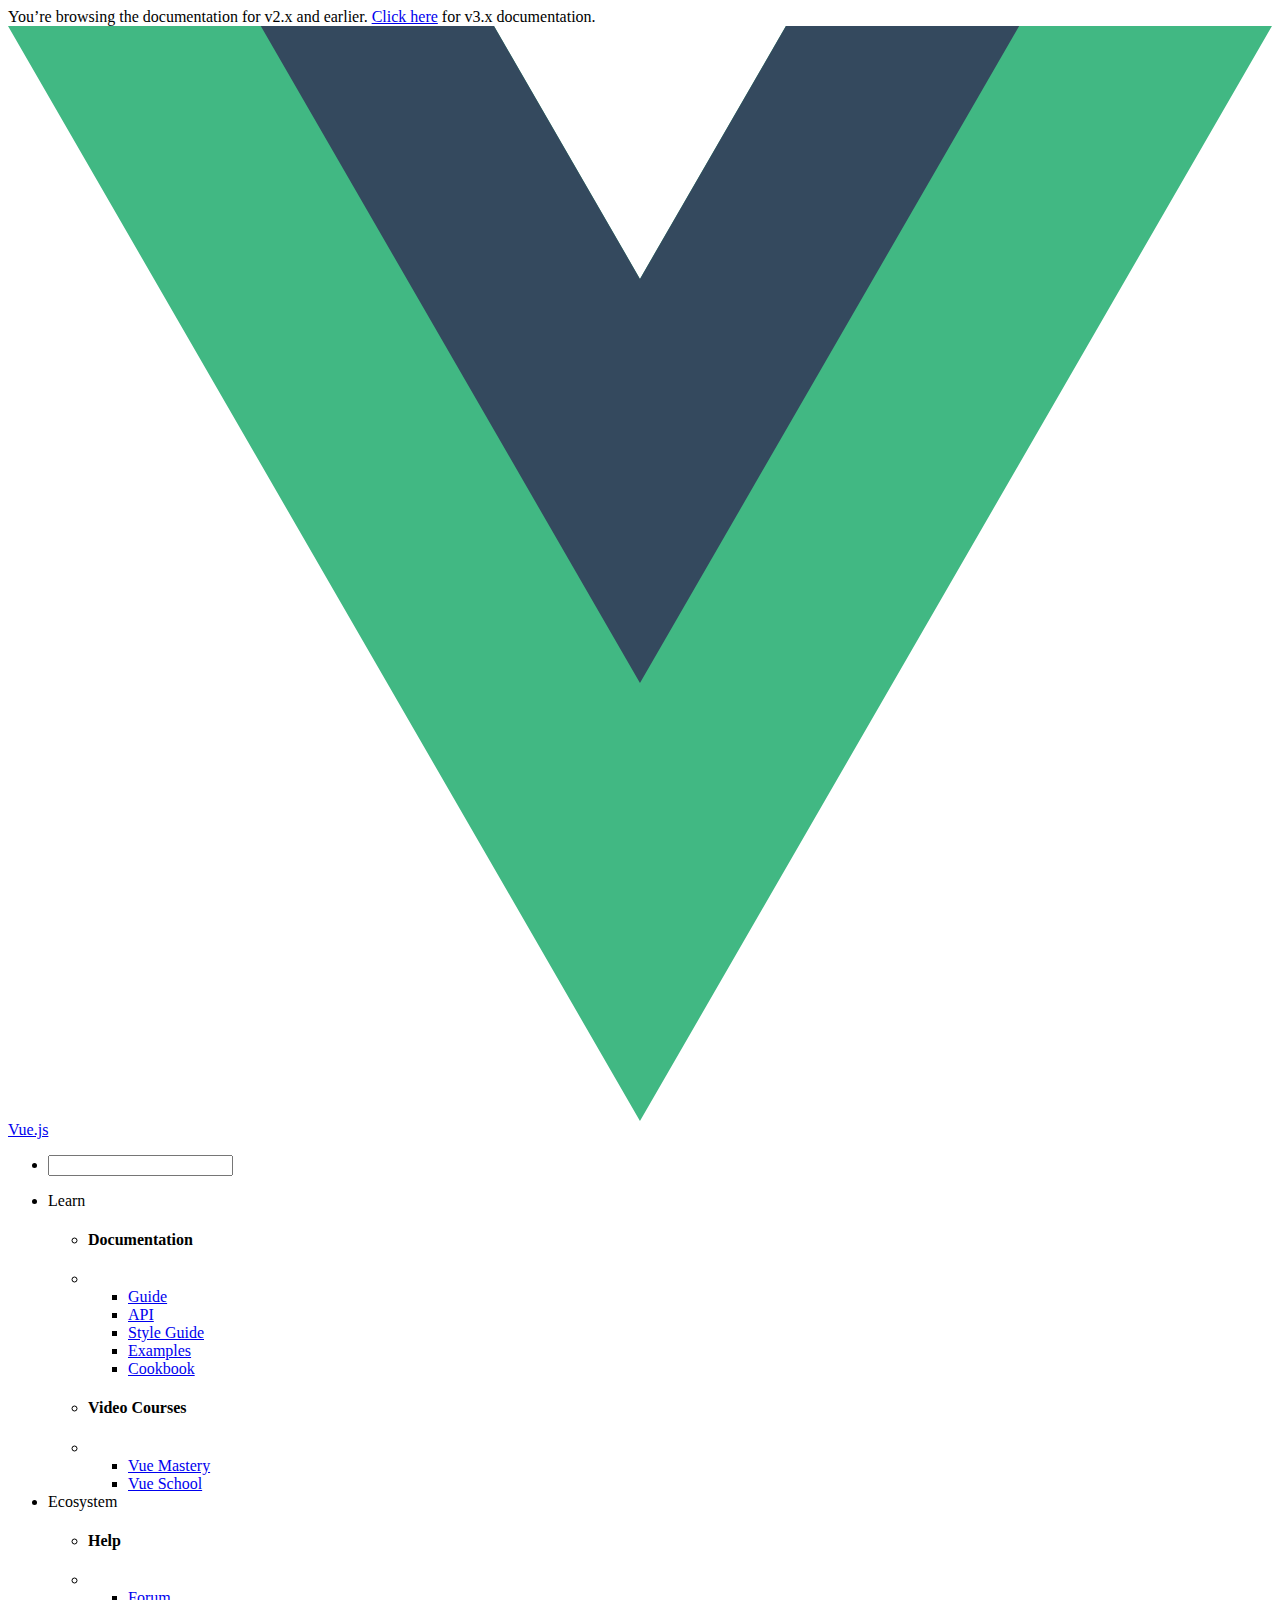
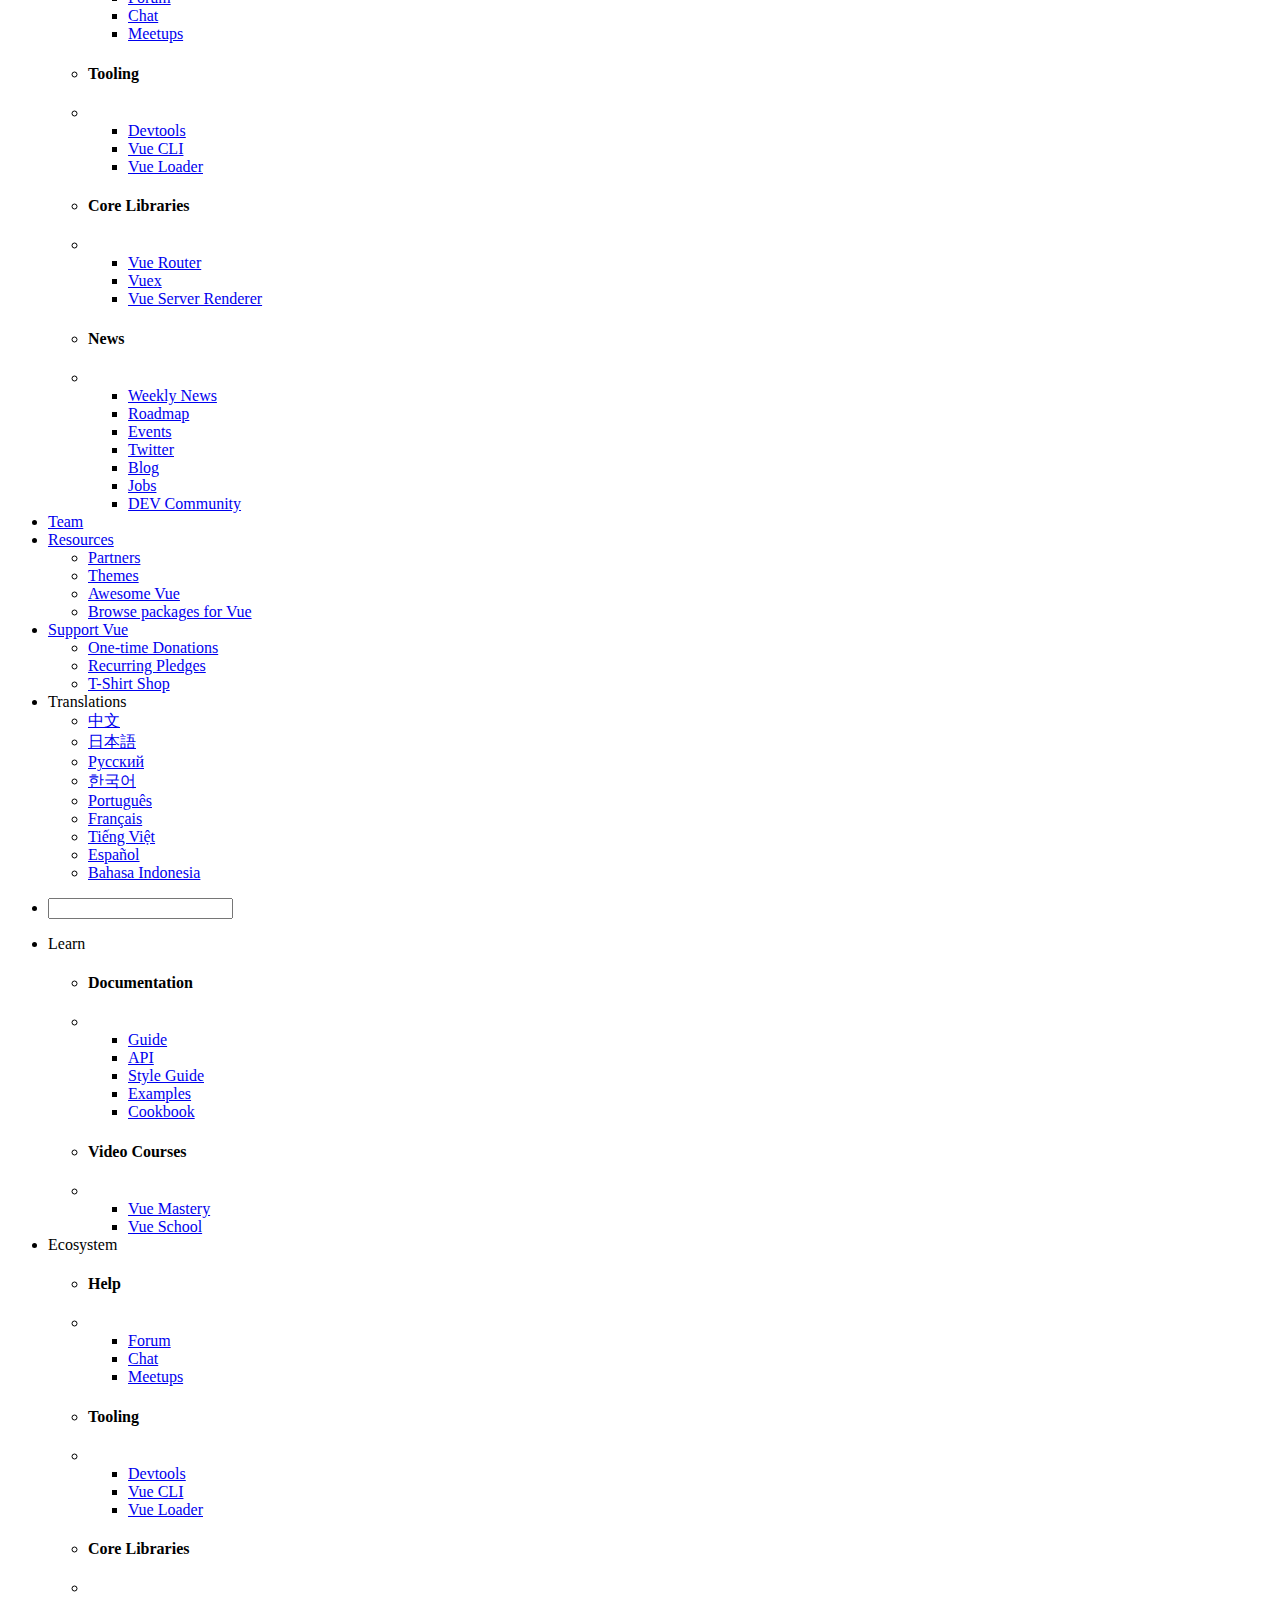
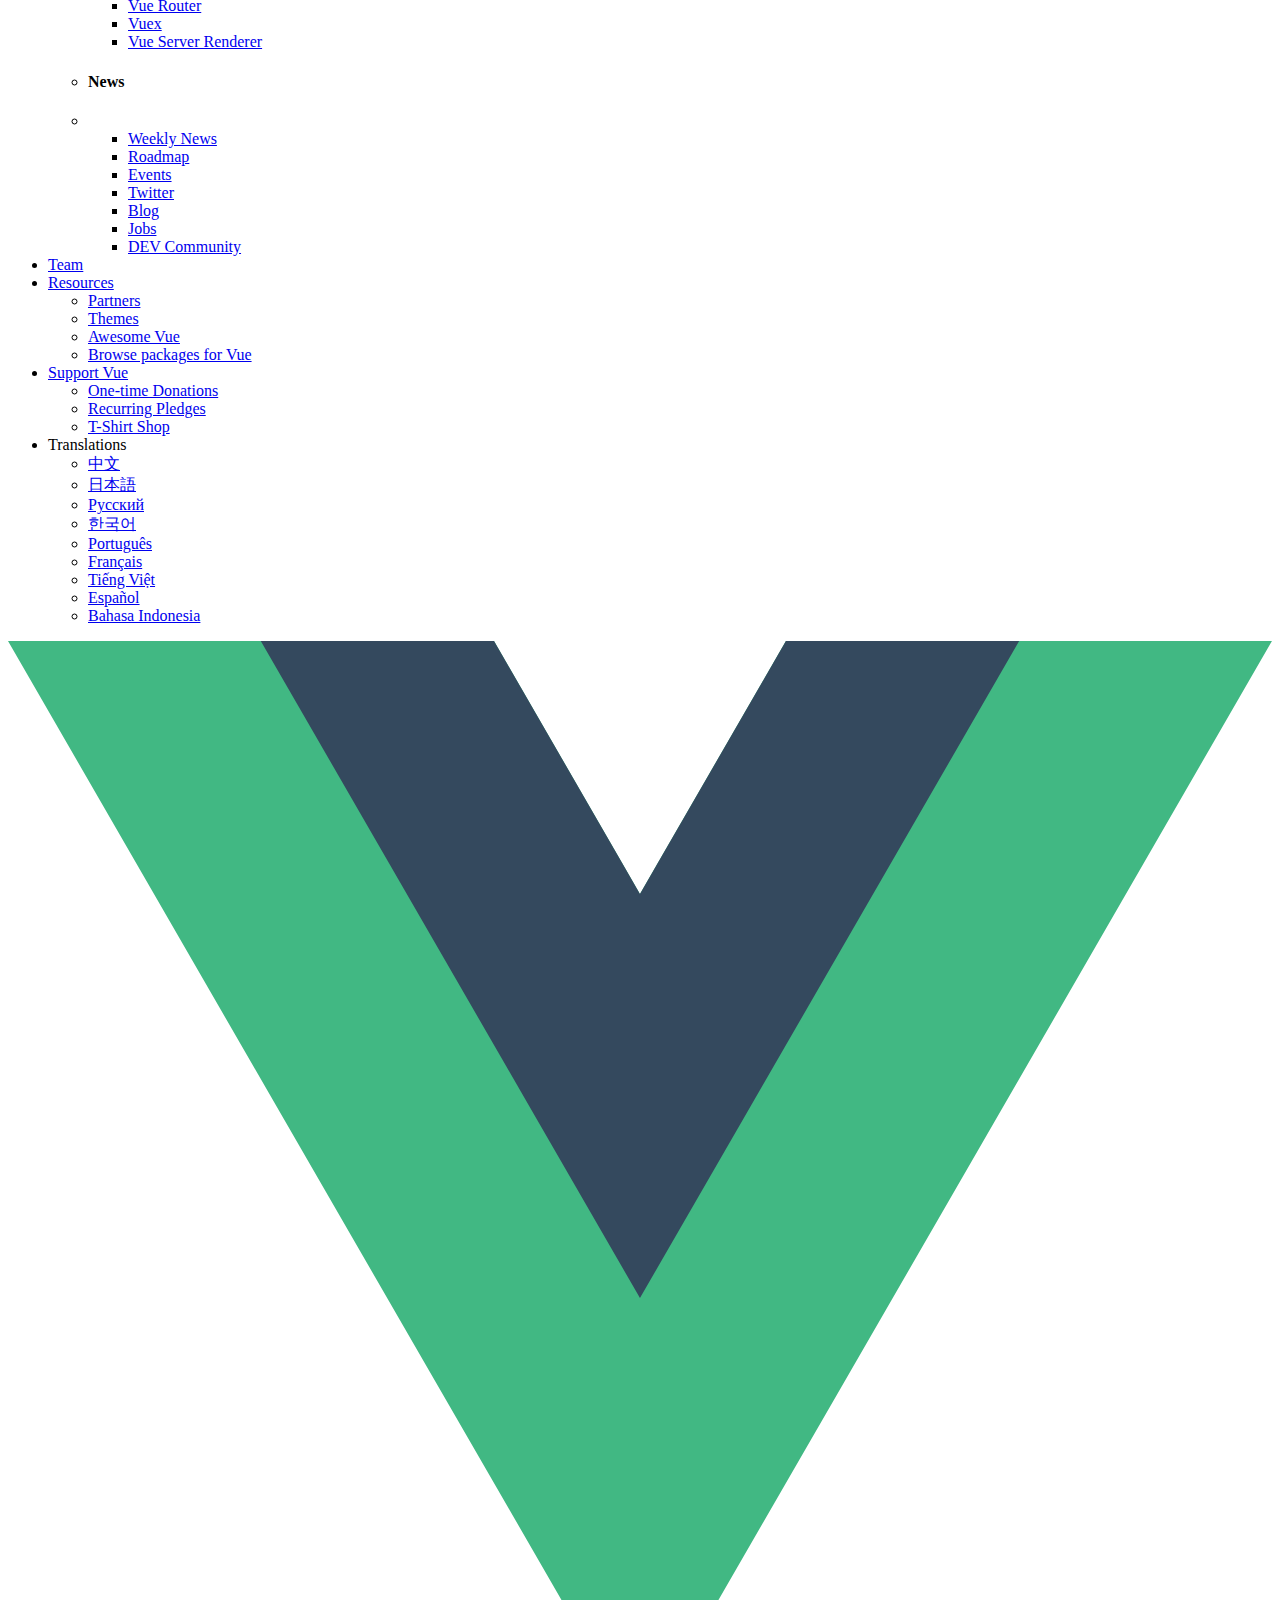
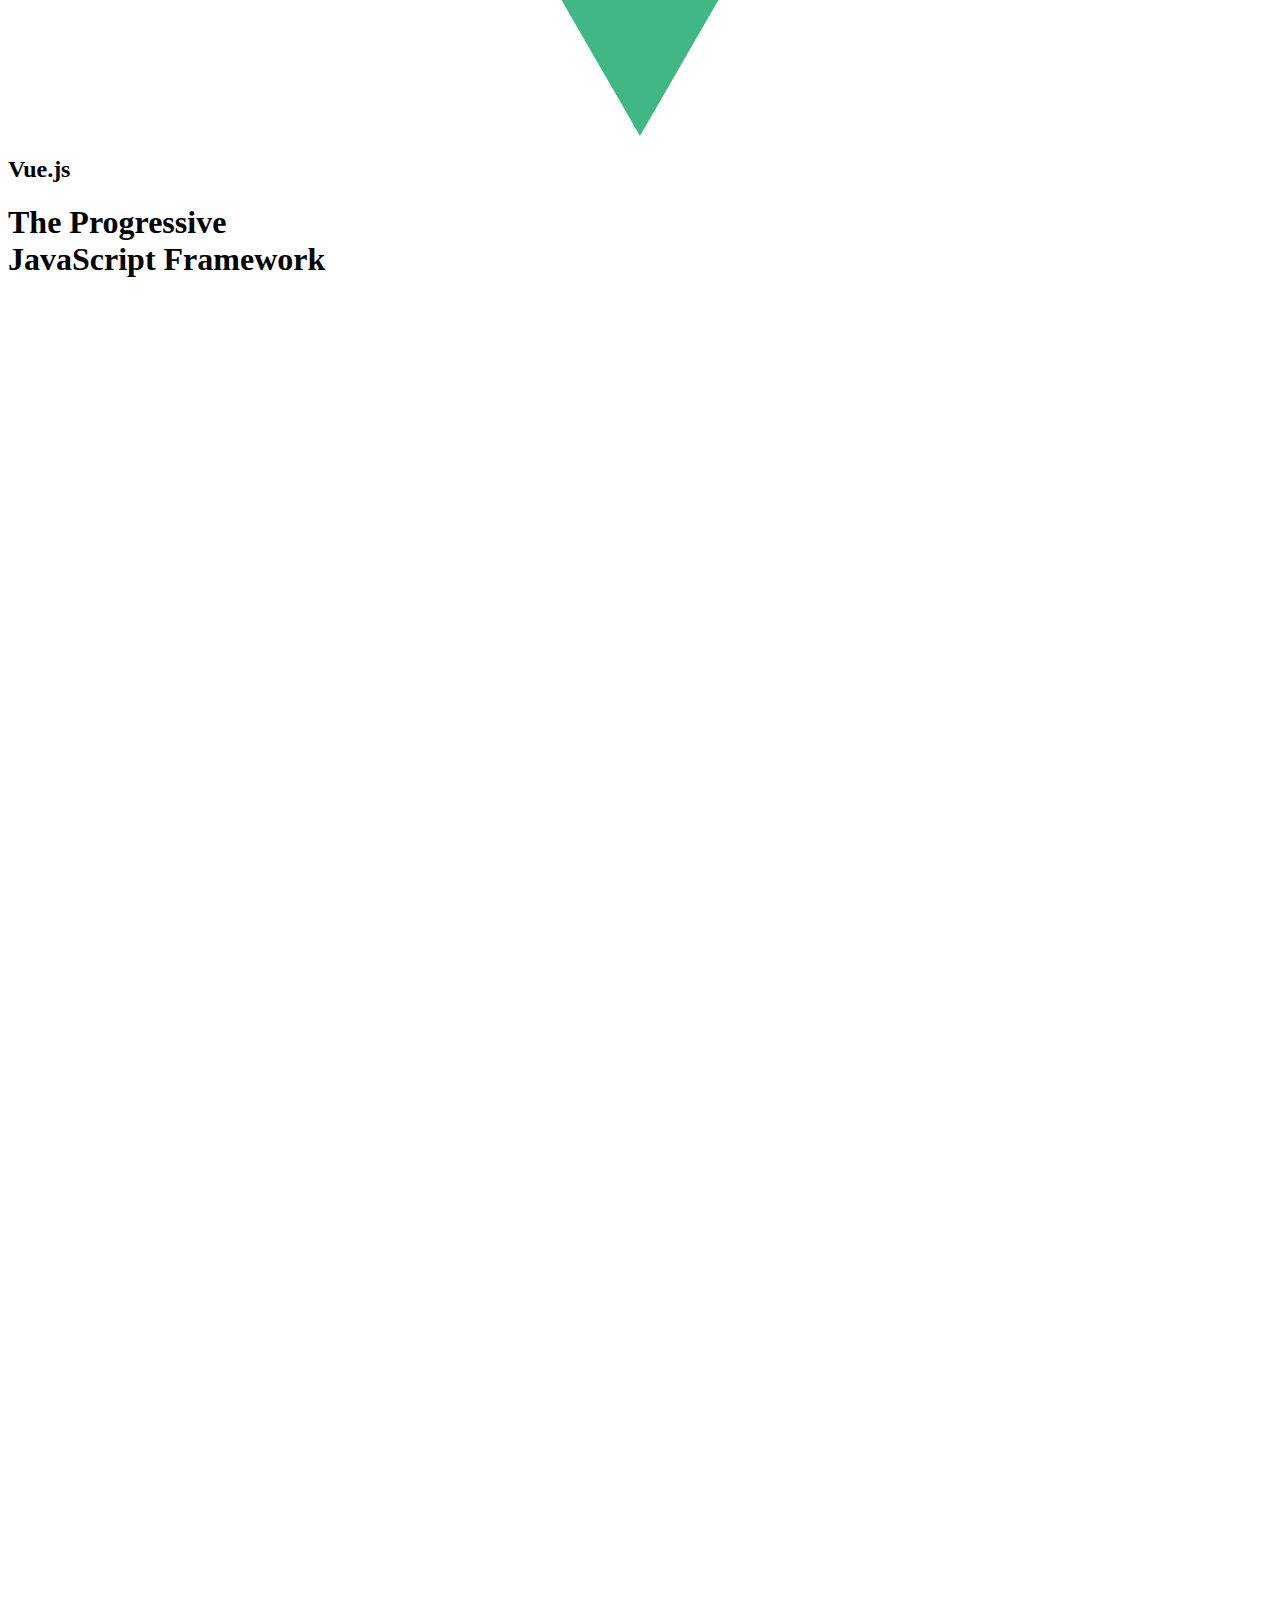
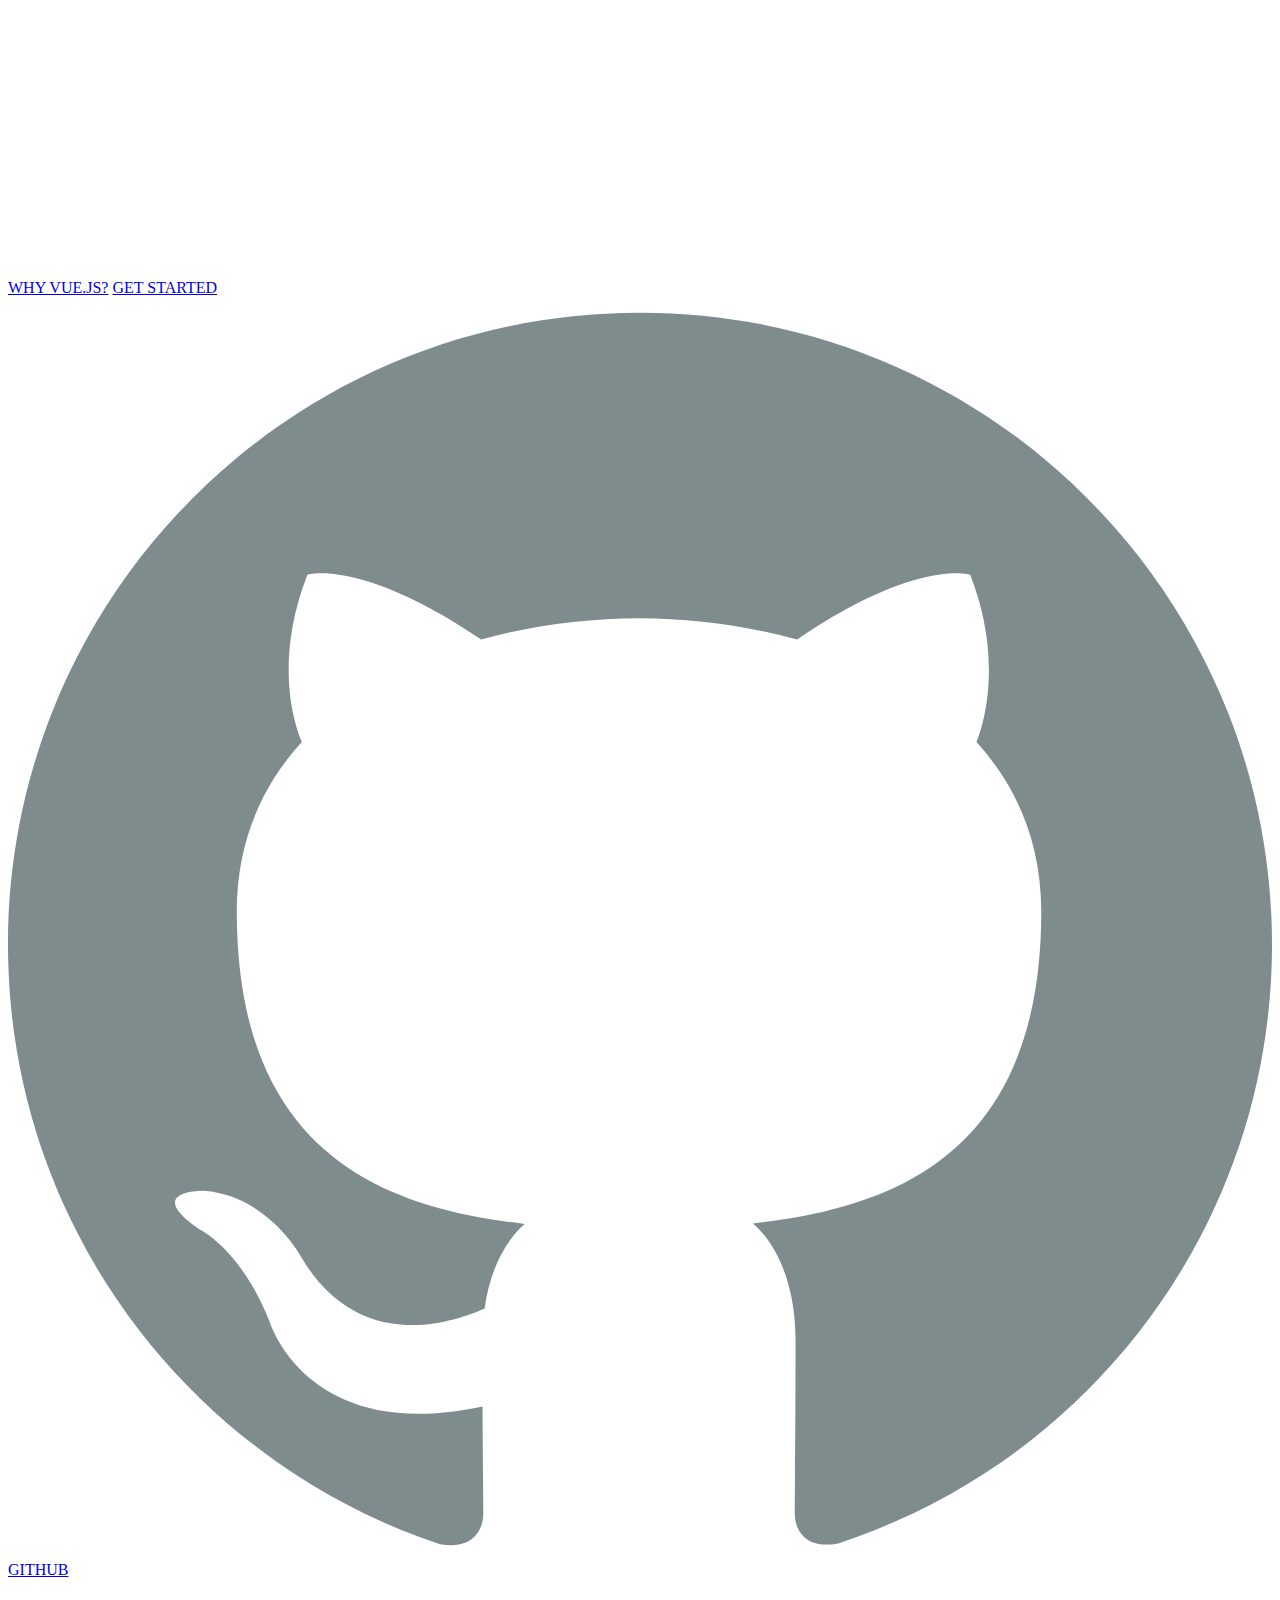
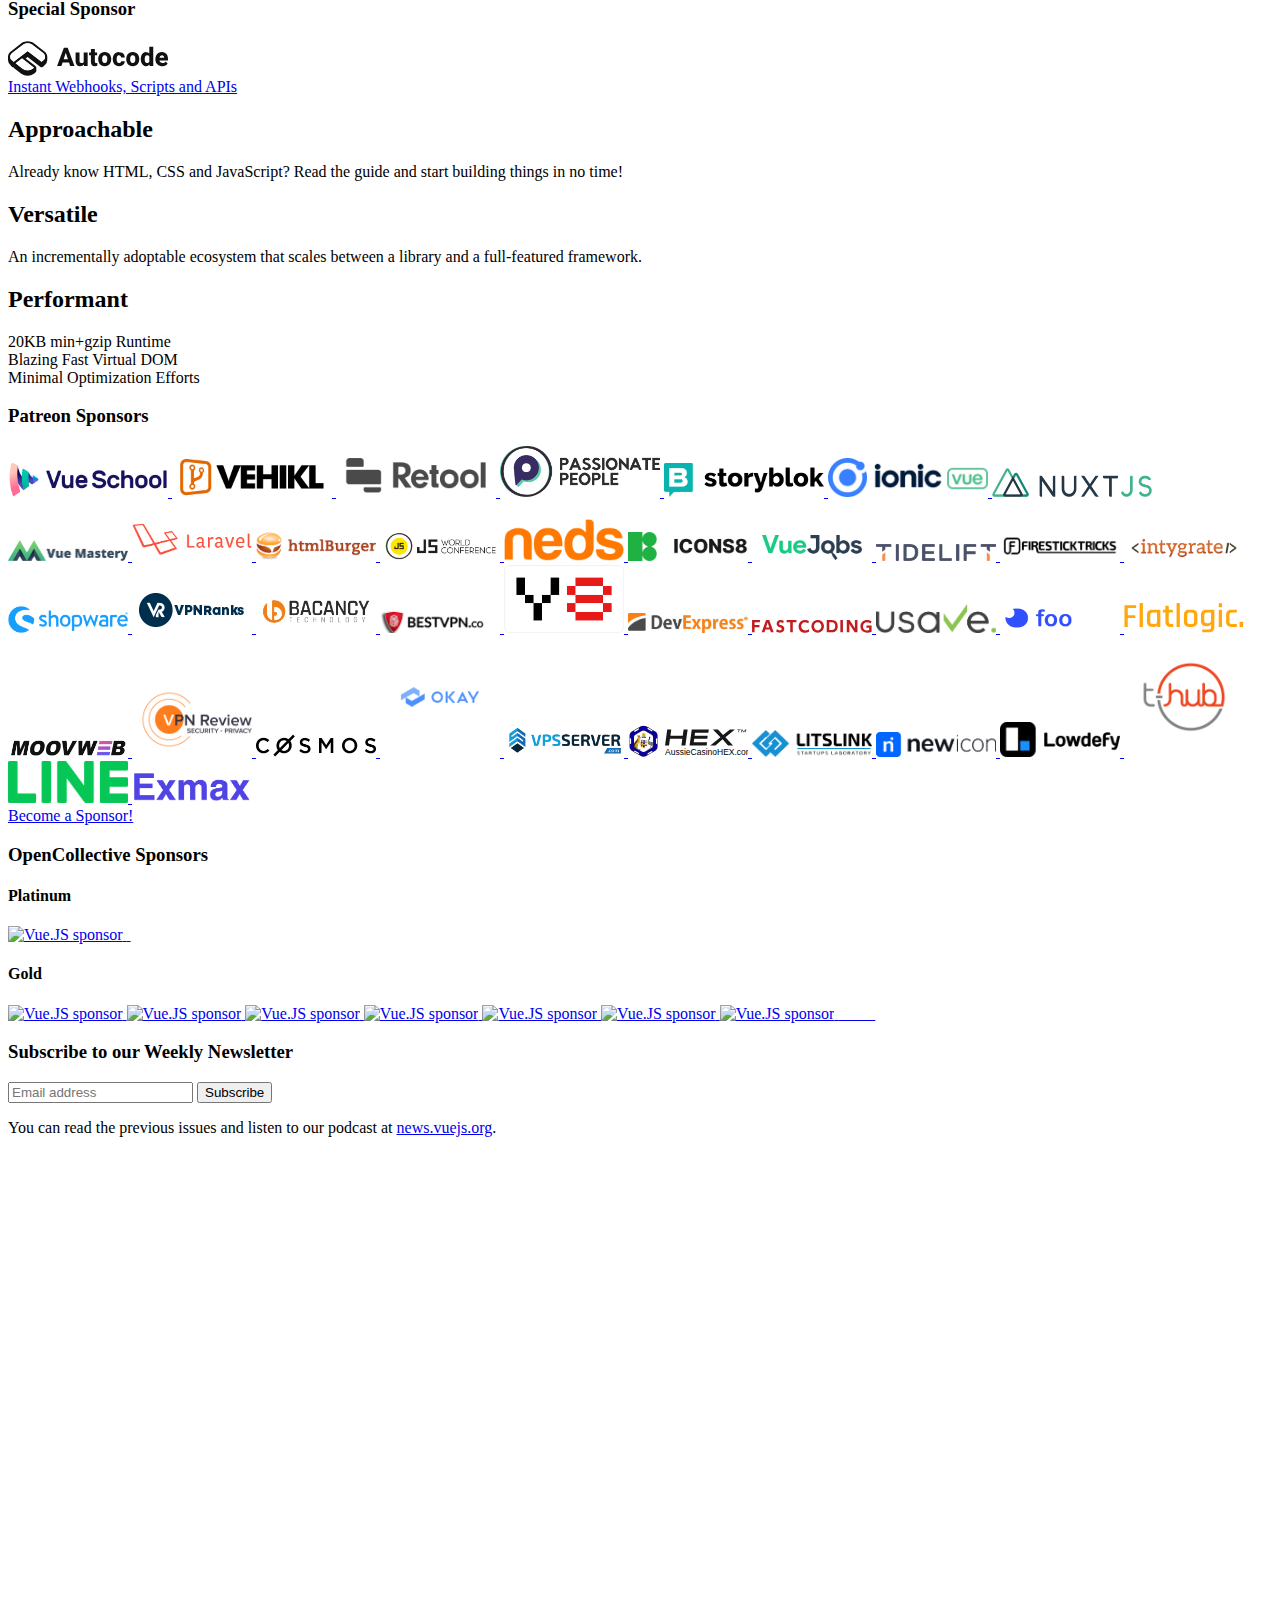
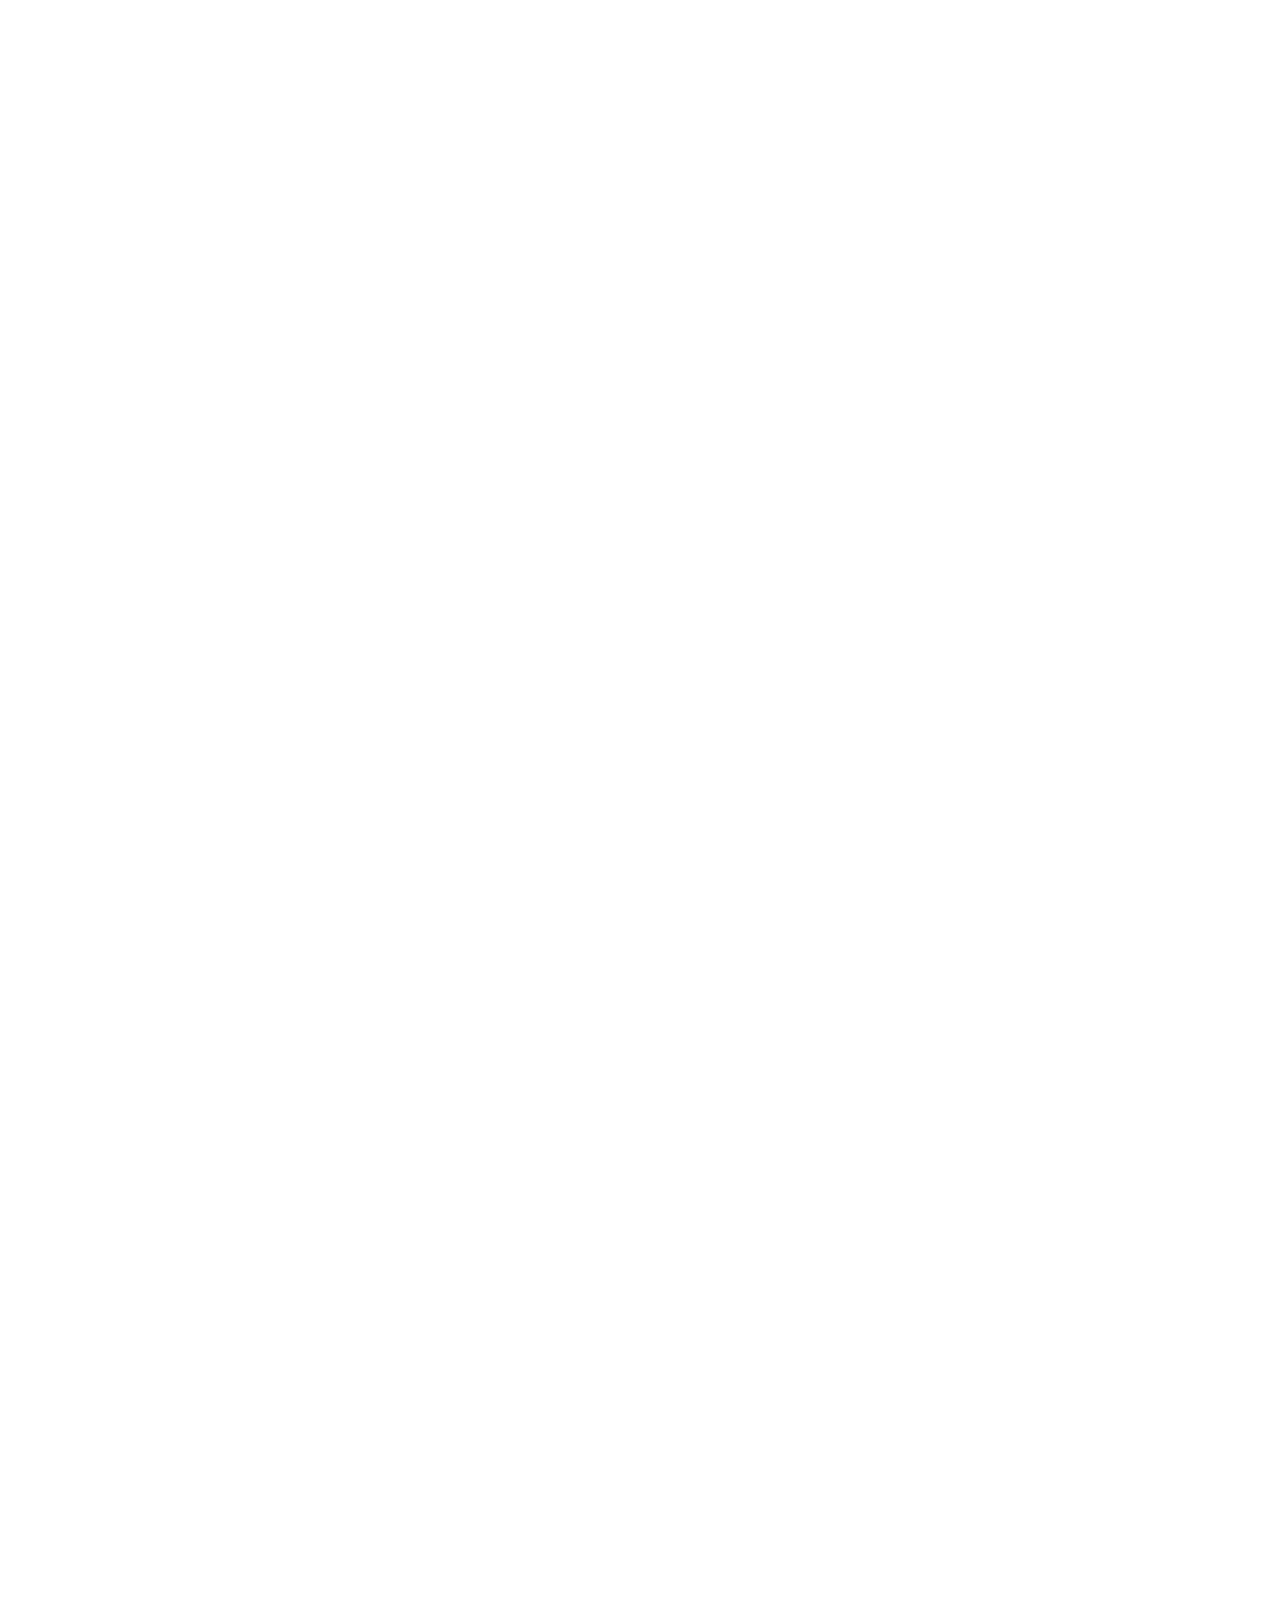
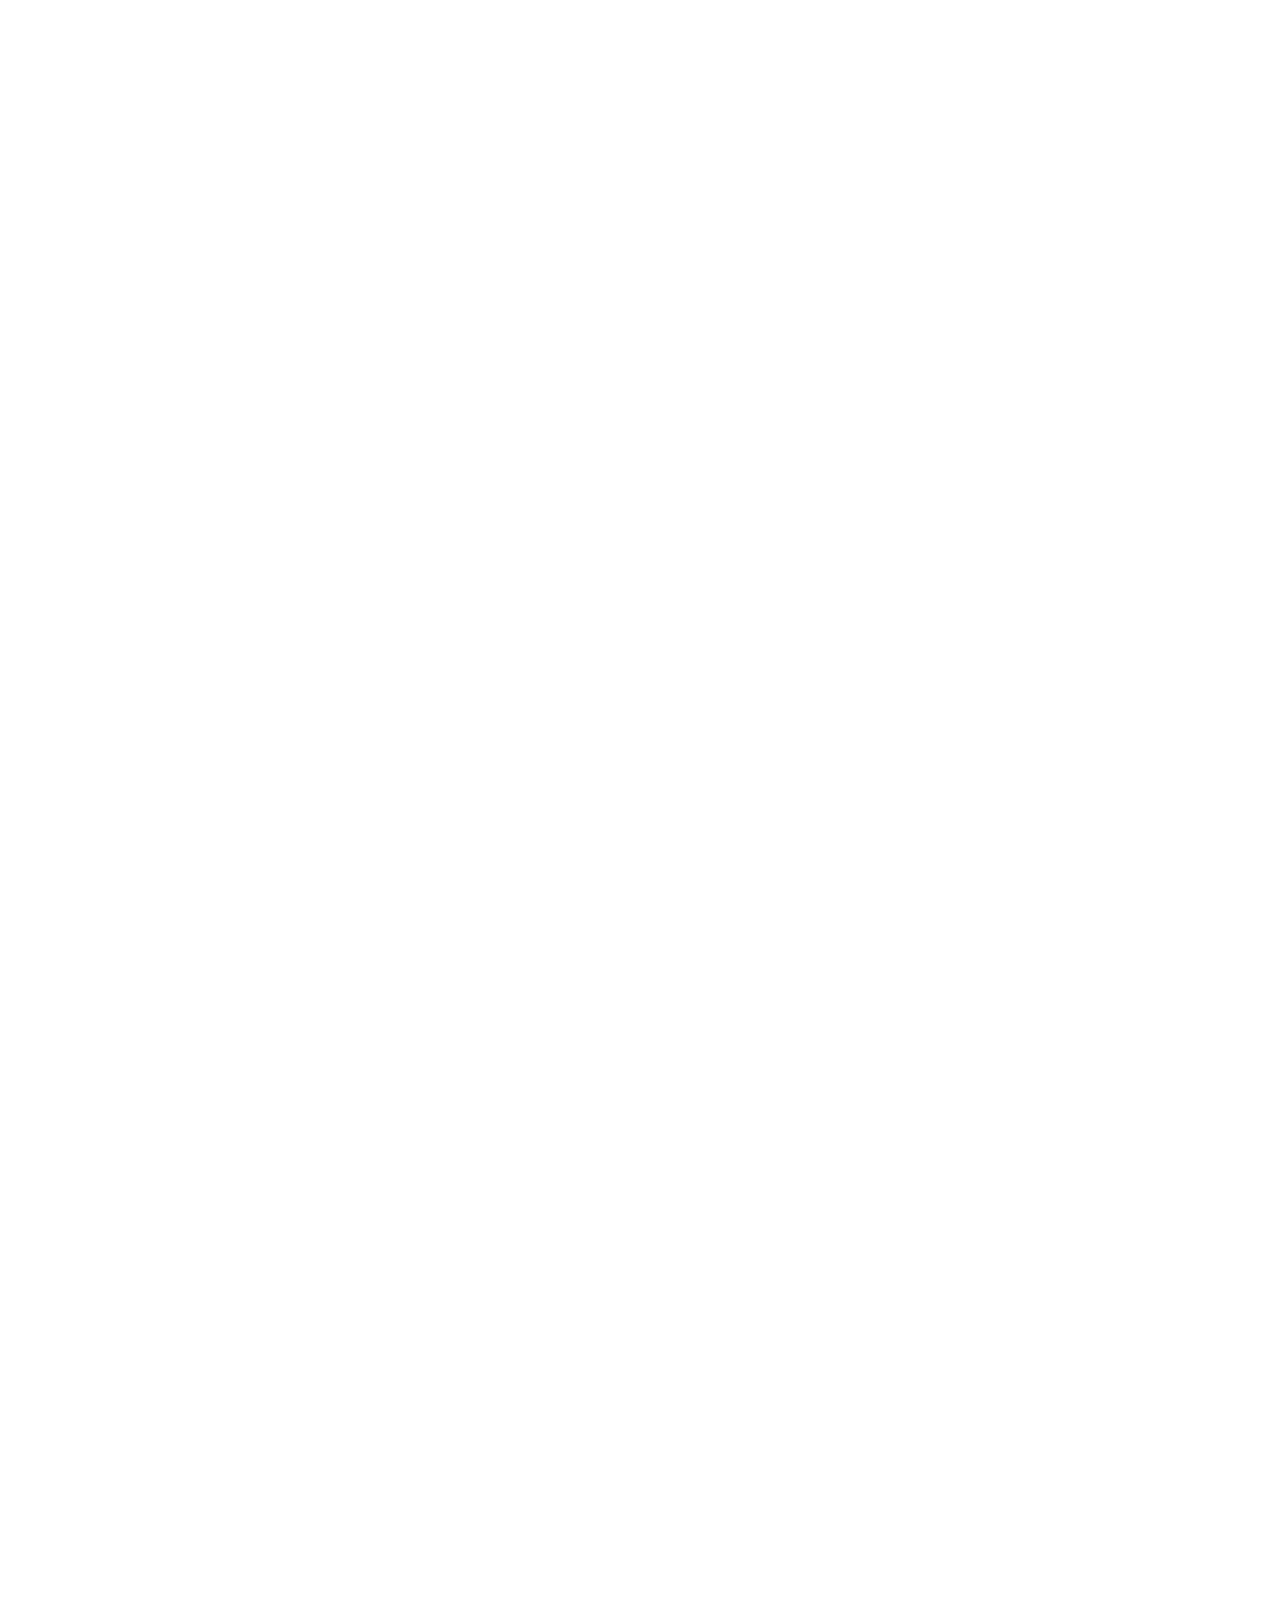
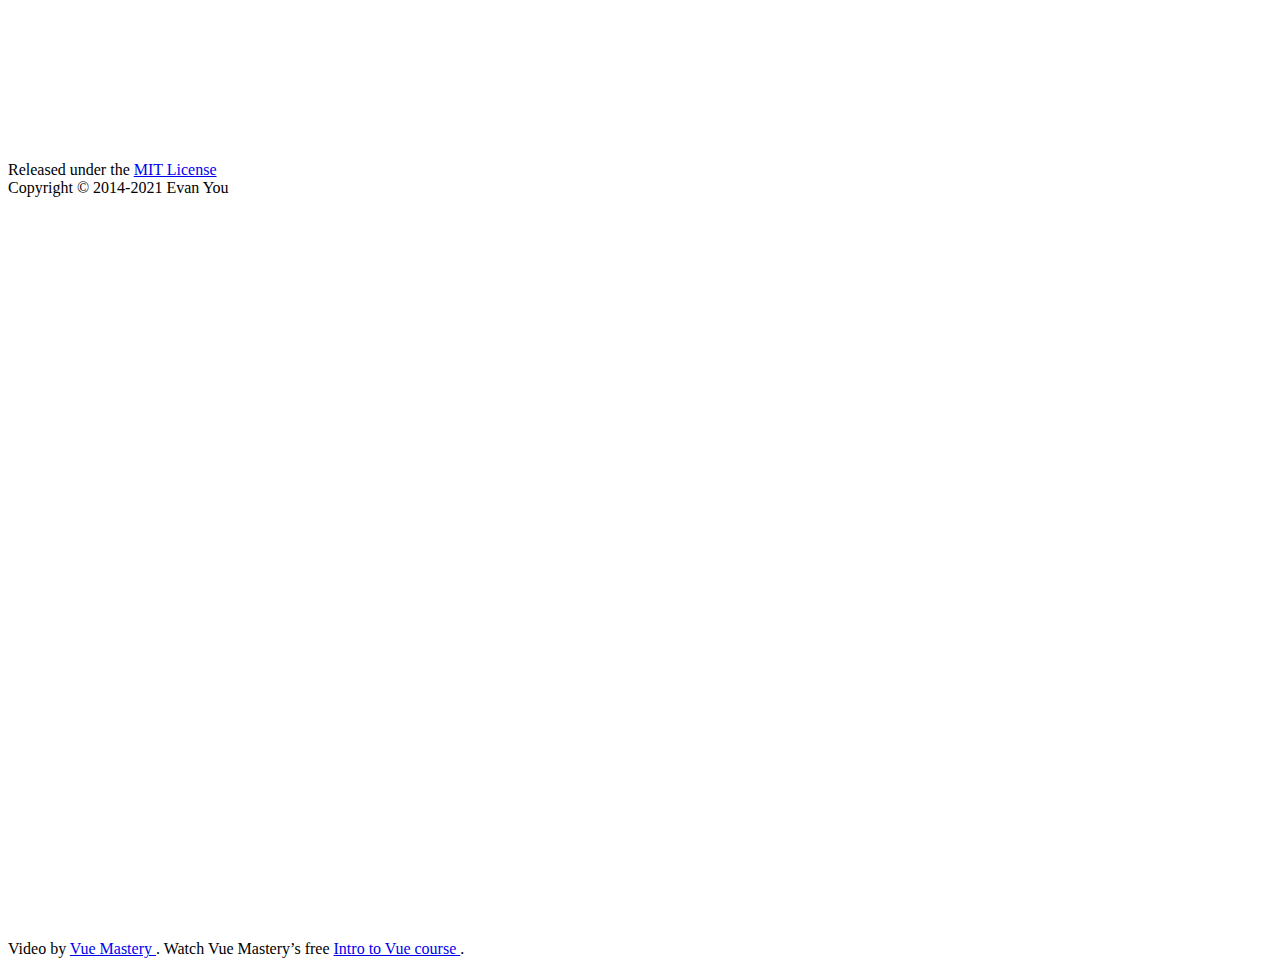
==== Dmeo.html @ 02c04102 "biji" ====
<body class="">
    <div id="mobile-bar" class="top">
      <a class="menu-button"></a>
      <a class="logo" href="/"></a>
    </div>
    <div>
  <div id="v3-banner">
    <span class="hidden-sm">You’re browsing the documentation for v2.x and earlier.</span>
    <a href="https://v3.vuejs.org/">Click here</a> for v3.x documentation.
  </div>

  <header id="header">
    <a id="logo" href="/">
      <img src="/images/logo.svg" alt="Vue logo">
      <span>Vue.js</span>
    </a>
    <ul id="nav">
      <li>
  <form id="search-form">
    <input type="text" id="search-query-nav" class="search-query st-default-search-input aa-input" aria-label="Search" autocomplete="off" spellcheck="false" role="combobox" aria-autocomplete="list" aria-expanded="false" aria-owns="algolia-autocomplete-listbox-0" dir="auto" style=""><pre aria-hidden="true" style="position: absolute; visibility: hidden; white-space: pre; font-family: Arial; font-size: 13.3333px; font-style: normal; font-variant: normal; font-weight: 400; word-spacing: 0px; letter-spacing: normal; text-indent: 0px; text-rendering: auto; text-transform: none;"></pre>
  </form>
</li>
<li class="nav-dropdown-container learn">
  <a class="nav-link">Learn</a><span class="arrow"></span>
  <ul class="nav-dropdown">
    <li><h4>Documentation</h4></li>
    <li>
      <ul>
        <li><a href="/v2/guide/" class="nav-link">Guide</a></li>
        <li><a href="/v2/api/" class="nav-link">API</a></li>
        <li><a href="/v2/style-guide/" class="nav-link">Style Guide</a></li>
        <li><a href="/v2/examples/" class="nav-link">Examples</a></li>
        <li><a href="/v2/cookbook/" class="nav-link">Cookbook</a></li>
      </ul>
    </li>
    <li><h4>Video Courses</h4></li>
    <li>
      <ul>
        <li>
          <a href="https://www.vuemastery.com/courses/" class="nav-link" target="_blank" rel="sponsored noopener">
            Vue Mastery
          </a>
        </li>
        <li>
          <a href="https://vueschool.io/?friend=vuejs&amp;utm_source=Vuejs.org&amp;utm_medium=Link&amp;utm_content=Navbar%20Dropdown" class="nav-link" target="_blank" rel="sponsored noopener">
            Vue School
          </a>
        </li>
      </ul>
    </li>
  </ul>
</li>

<li class="nav-dropdown-container ecosystem">
  <a class="nav-link">Ecosystem</a><span class="arrow"></span>
  <ul class="nav-dropdown">
    <li><h4>Help</h4></li>
    <li><ul>
      <li><a href="https://forum.vuejs.org/" class="nav-link" target="_blank" rel="noopener">Forum</a></li>
      <li><a href="https://chat.vuejs.org/" class="nav-link" target="_blank" rel="noopener">Chat</a></li>
      <li><a href="https://events.vuejs.org/meetups/" class="nav-link" target="_blank" rel="noopener">Meetups</a></li>
    </ul></li>
    <li><h4>Tooling</h4></li>
    <li>
      <ul>
        <li><a href="https://github.com/vuejs/vue-devtools" class="nav-link" target="_blank" rel="noopener">Devtools</a></li>
        <li><a href="https://cli.vuejs.org/" class="nav-link" target="_blank" rel="noopener">Vue CLI</a></li>
        <li><a href="https://vue-loader.vuejs.org" class="nav-link" target="_blank" rel="noopener">Vue Loader</a></li>
      </ul>
    </li>
    <li><h4>Core Libraries</h4></li>
    <li><ul>
      <li><a href="https://router.vuejs.org/" class="nav-link" target="_blank" rel="noopener">Vue Router</a></li>
      <li><a href="https://vuex.vuejs.org/" class="nav-link" target="_blank" rel="noopener">Vuex</a></li>
      <li><a href="https://ssr.vuejs.org/" class="nav-link" target="_blank" rel="noopener">Vue Server Renderer</a></li>
    </ul></li>
    <li><h4>News</h4></li>
    <li><ul>
      <li><a href="https://news.vuejs.org" class="nav-link" target="_blank" rel="noopener">Weekly News</a></li>
      <li><a href="https://github.com/vuejs/vue/projects/6" class="nav-link" target="_blank" rel="noopener">Roadmap</a></li>
      <li><a href="https://events.vuejs.org/" class="nav-link" target="_blank" rel="noopener">Events</a></li>
      <li><a href="https://twitter.com/vuejs" class="nav-link" target="_blank" rel="noopener">Twitter</a></li>
      <li><a href="https://medium.com/the-vue-point" class="nav-link" target="_blank" rel="noopener">Blog</a></li>
      <li><a href="https://vuejobs.com/?ref=vuejs" class="nav-link" target="_blank" rel="noopener">Jobs</a></li>
      <li><a href="https://dev.to/t/vue" class="nav-link" target="_blank" rel="noopener">DEV Community</a></li>
    </ul></li>
  </ul>
</li>

<li>
  <a href="/v2/guide/team.html" class="nav-link team">Team</a>
</li>
<li class="nav-dropdown-container resources">
  <a href="#" class="nav-link">Resources</a><span class="arrow"></span>
  <ul class="nav-dropdown">
    <li><a href="/resources/partners.html" class="nav-link">Partners</a></li>
    <li><a href="/resources/themes.html" class="nav-link">Themes</a></li>
    <li><a href="https://github.com/vuejs/awesome-vue" class="nav-link" target="_blank" rel="noopener">Awesome Vue</a></li>
    <li><a href="https://awesomejs.dev/for/vue/" class="nav-link" target="_blank" rel="noopener">Browse packages for Vue</a></li>
  </ul>
</li>

<!-- <li>
  <a href="/partners" class="nav-link ">Partners</a>
</li> -->
<li class="nav-dropdown-container support-vue">
  <a href="/support-vuejs/" class="nav-link">Support Vue</a><span class="arrow"></span>
  <ul class="nav-dropdown">
    <li><a href="/support-vuejs/#One-time-Donations" class="nav-link">One-time Donations</a></li>
    <li><a href="/support-vuejs/#Recurring-Pledges" class="nav-link">Recurring Pledges</a></li>
    <li><a href="https://vue.threadless.com" target="_blank" rel="noopener" class="nav-link">T-Shirt Shop</a></li>
  </ul>
</li>

<li class="nav-dropdown-container language">
  <a class="nav-link">Translations</a><span class="arrow"></span>
  <ul class="nav-dropdown">
    <li><a href="https://cn.vuejs.org/index.html" class="nav-link">中文</a></li>
    <li><a href="https://jp.vuejs.org/index.html" class="nav-link">日本語</a></li>
    <li><a href="https://ru.vuejs.org/index.html" class="nav-link">Русский</a></li>
    <li><a href="https://kr.vuejs.org/index.html" class="nav-link">한국어</a></li>
    <li><a href="https://br.vuejs.org/index.html" class="nav-link">Português</a></li>
    <li><a href="https://fr.vuejs.org/index.html" class="nav-link">Français</a></li>
    <li><a href="https://vi.vuejs.org/index.html" class="nav-link">Tiếng Việt</a></li>
    <li><a href="https://es.vuejs.org/index.html" class="nav-link">Español</a></li>
    <li><a href="https://docs.vuejs.id/index.html" class="nav-link">Bahasa Indonesia</a></li>
  </ul>
</li>


    </ul>
  </header>
</div>

    
      <main role="main">
  <div class="sidebar">
    <div class="sidebar-inner-index">
      <ul class="main-menu">
        <li>
  <form id="search-form">
    <input type="text" id="search-query-sidebar" class="search-query st-default-search-input aa-input" aria-label="Search" autocomplete="off" spellcheck="false" role="combobox" aria-autocomplete="list" aria-expanded="false" aria-owns="algolia-autocomplete-listbox-2" dir="auto" style=""><pre aria-hidden="true" style="position: absolute; visibility: hidden; white-space: pre; font-family: Arial; font-size: 13.3333px; font-style: normal; font-variant: normal; font-weight: 400; word-spacing: 0px; letter-spacing: normal; text-indent: 0px; text-rendering: auto; text-transform: none;"></pre>
  </form>
</li>
<li class="nav-dropdown-container learn">
  <a class="nav-link">Learn</a><span class="arrow"></span>
  <ul class="nav-dropdown">
    <li><h4>Documentation</h4></li>
    <li>
      <ul>
        <li><a href="/v2/guide/" class="nav-link">Guide</a></li>
        <li><a href="/v2/api/" class="nav-link">API</a></li>
        <li><a href="/v2/style-guide/" class="nav-link">Style Guide</a></li>
        <li><a href="/v2/examples/" class="nav-link">Examples</a></li>
        <li><a href="/v2/cookbook/" class="nav-link">Cookbook</a></li>
      </ul>
    </li>
    <li><h4>Video Courses</h4></li>
    <li>
      <ul>
        <li>
          <a href="https://www.vuemastery.com/courses/" class="nav-link" target="_blank" rel="sponsored noopener">
            Vue Mastery
          </a>
        </li>
        <li>
          <a href="https://vueschool.io/?friend=vuejs&amp;utm_source=Vuejs.org&amp;utm_medium=Link&amp;utm_content=Navbar%20Dropdown" class="nav-link" target="_blank" rel="sponsored noopener">
            Vue School
          </a>
        </li>
      </ul>
    </li>
  </ul>
</li>

<li class="nav-dropdown-container ecosystem">
  <a class="nav-link">Ecosystem</a><span class="arrow"></span>
  <ul class="nav-dropdown">
    <li><h4>Help</h4></li>
    <li><ul>
      <li><a href="https://forum.vuejs.org/" class="nav-link" target="_blank" rel="noopener">Forum</a></li>
      <li><a href="https://chat.vuejs.org/" class="nav-link" target="_blank" rel="noopener">Chat</a></li>
      <li><a href="https://events.vuejs.org/meetups/" class="nav-link" target="_blank" rel="noopener">Meetups</a></li>
    </ul></li>
    <li><h4>Tooling</h4></li>
    <li>
      <ul>
        <li><a href="https://github.com/vuejs/vue-devtools" class="nav-link" target="_blank" rel="noopener">Devtools</a></li>
        <li><a href="https://cli.vuejs.org/" class="nav-link" target="_blank" rel="noopener">Vue CLI</a></li>
        <li><a href="https://vue-loader.vuejs.org" class="nav-link" target="_blank" rel="noopener">Vue Loader</a></li>
      </ul>
    </li>
    <li><h4>Core Libraries</h4></li>
    <li><ul>
      <li><a href="https://router.vuejs.org/" class="nav-link" target="_blank" rel="noopener">Vue Router</a></li>
      <li><a href="https://vuex.vuejs.org/" class="nav-link" target="_blank" rel="noopener">Vuex</a></li>
      <li><a href="https://ssr.vuejs.org/" class="nav-link" target="_blank" rel="noopener">Vue Server Renderer</a></li>
    </ul></li>
    <li><h4>News</h4></li>
    <li><ul>
      <li><a href="https://news.vuejs.org" class="nav-link" target="_blank" rel="noopener">Weekly News</a></li>
      <li><a href="https://github.com/vuejs/vue/projects/6" class="nav-link" target="_blank" rel="noopener">Roadmap</a></li>
      <li><a href="https://events.vuejs.org/" class="nav-link" target="_blank" rel="noopener">Events</a></li>
      <li><a href="https://twitter.com/vuejs" class="nav-link" target="_blank" rel="noopener">Twitter</a></li>
      <li><a href="https://medium.com/the-vue-point" class="nav-link" target="_blank" rel="noopener">Blog</a></li>
      <li><a href="https://vuejobs.com/?ref=vuejs" class="nav-link" target="_blank" rel="noopener">Jobs</a></li>
      <li><a href="https://dev.to/t/vue" class="nav-link" target="_blank" rel="noopener">DEV Community</a></li>
    </ul></li>
  </ul>
</li>

<li>
  <a href="/v2/guide/team.html" class="nav-link team">Team</a>
</li>
<li class="nav-dropdown-container resources">
  <a href="#" class="nav-link">Resources</a><span class="arrow"></span>
  <ul class="nav-dropdown">
    <li><a href="/resources/partners.html" class="nav-link">Partners</a></li>
    <li><a href="/resources/themes.html" class="nav-link">Themes</a></li>
    <li><a href="https://github.com/vuejs/awesome-vue" class="nav-link" target="_blank" rel="noopener">Awesome Vue</a></li>
    <li><a href="https://awesomejs.dev/for/vue/" class="nav-link" target="_blank" rel="noopener">Browse packages for Vue</a></li>
  </ul>
</li>

<!-- <li>
  <a href="/partners" class="nav-link ">Partners</a>
</li> -->
<li class="nav-dropdown-container support-vue">
  <a href="/support-vuejs/" class="nav-link">Support Vue</a><span class="arrow"></span>
  <ul class="nav-dropdown">
    <li><a href="/support-vuejs/#One-time-Donations" class="nav-link">One-time Donations</a></li>
    <li><a href="/support-vuejs/#Recurring-Pledges" class="nav-link">Recurring Pledges</a></li>
    <li><a href="https://vue.threadless.com" target="_blank" rel="noopener" class="nav-link">T-Shirt Shop</a></li>
  </ul>
</li>

<li class="nav-dropdown-container language">
  <a class="nav-link">Translations</a><span class="arrow"></span>
  <ul class="nav-dropdown">
    <li><a href="https://cn.vuejs.org/index.html" class="nav-link">中文</a></li>
    <li><a href="https://jp.vuejs.org/index.html" class="nav-link">日本語</a></li>
    <li><a href="https://ru.vuejs.org/index.html" class="nav-link">Русский</a></li>
    <li><a href="https://kr.vuejs.org/index.html" class="nav-link">한국어</a></li>
    <li><a href="https://br.vuejs.org/index.html" class="nav-link">Português</a></li>
    <li><a href="https://fr.vuejs.org/index.html" class="nav-link">Français</a></li>
    <li><a href="https://vi.vuejs.org/index.html" class="nav-link">Tiếng Việt</a></li>
    <li><a href="https://es.vuejs.org/index.html" class="nav-link">Español</a></li>
    <li><a href="https://docs.vuejs.id/index.html" class="nav-link">Bahasa Indonesia</a></li>
  </ul>
</li>


      </ul>
    </div>
  </div>

  <div id="hero">
    <div class="inner">
      <div class="left">
        <img class="hero-logo" src="/images/logo.svg" alt="Vue logo">
      </div><div class="right">
        <h2 class="vue">Vue.js</h2>
        <h1>
          The Progressive<br>JavaScript Framework
        </h1>
        <p>
          <a id="modal-player" class="button has-icon" href="javascript:;">
            <svg aria-labelledby="simpleicons-play-icon" role="img" viewBox="0 0 100 125" fill="#FFFFFF"><title id="simpleicons-play-icon" lang="en">Play icon</title><path d="M50,3.8C24.5,3.8,3.8,24.5,3.8,50S24.5,96.2,50,96.2S96.2,75.5,96.2,50S75.5,3.8,50,3.8z M71.2,53.3l-30.8,18  c-0.6,0.4-1.3,0.5-1.9,0.5c-0.6,0-1.3-0.1-1.9-0.5c-1.2-0.6-1.9-1.9-1.9-3.3V32c0-1.4,0.8-2.7,1.9-3.3c1.2-0.6,2.7-0.6,3.8,0  l30.8,18c1.2,0.6,1.9,1.9,1.9,3.3S72.3,52.7,71.2,53.3z"></path></svg>

            WHY VUE.JS?</a>
          <a class="button white" href="/v2/guide/">GET STARTED</a>
          <a class="button gray has-icon" href="https://github.com/vuejs/vue" target="_blank" rel="noopener">
            <svg aria-labelledby="simpleicons-github-dark-icon" lang="" role="img" viewBox="0 0 24 24" xmlns="http://www.w3.org/2000/svg"><title id="simpleicons-github-dark-icon" lang="en">GitHub Dark icon</title><path fill="#7F8C8D" d="M12 .297c-6.63 0-12 5.373-12 12 0 5.303 3.438 9.8 8.205 11.385.6.113.82-.258.82-.577 0-.285-.01-1.04-.015-2.04-3.338.724-4.042-1.61-4.042-1.61C4.422 18.07 3.633 17.7 3.633 17.7c-1.087-.744.084-.729.084-.729 1.205.084 1.838 1.236 1.838 1.236 1.07 1.835 2.809 1.305 3.495.998.108-.776.417-1.305.76-1.605-2.665-.3-5.466-1.332-5.466-5.93 0-1.31.465-2.38 1.235-3.22-.135-.303-.54-1.523.105-3.176 0 0 1.005-.322 3.3 1.23.96-.267 1.98-.399 3-.405 1.02.006 2.04.138 3 .405 2.28-1.552 3.285-1.23 3.285-1.23.645 1.653.24 2.873.12 3.176.765.84 1.23 1.91 1.23 3.22 0 4.61-2.805 5.625-5.475 5.92.42.36.81 1.096.81 2.22 0 1.606-.015 2.896-.015 3.286 0 .315.21.69.825.57C20.565 22.092 24 17.592 24 12.297c0-6.627-5.373-12-12-12"></path></svg>

            GITHUB</a>
        </p>
      </div>
    </div>
  </div>

  <div id="special">
    <h3>Special Sponsor</h3>
    
    <a href="https://autocode.com/" target="_blank" rel="noopener sponsored">
      <img src="/images/autocode.svg" style="width:160px" alt="Code.xyz Logo">
      <br>
      <span>Instant Webhooks, Scripts and APIs</span>
    </a>
  </div>

  <div id="highlights">
    <div class="inner">
      <div class="point">
        <h2>Approachable</h2>
        <p>Already know HTML, CSS and JavaScript? Read the guide and start building things in no time!</p>
      </div>

      <div class="point">
        <h2>Versatile</h2>
        <p>An incrementally adoptable ecosystem that scales between a library and a full-featured framework.</p>
      </div>

      <div class="point">
        <h2>Performant</h2>
        <p>
          20KB min+gzip Runtime<br>
          Blazing Fast Virtual DOM<br>
          Minimal Optimization Efforts
        </p>
      </div>
    </div>
  </div>

  <div id="sponsors">
    <div class="inner">
      <h3>Patreon Sponsors</h3>

<a href="https://vueschool.io/?utm_source=Vuejs.org&amp;utm_medium=Banner&amp;utm_campaign=Sponsored%20Banner&amp;utm_content=V1" target="_blank" rel="sponsored noopener" style="width: 160px;">
  <img src="/images/vueschool.png" style="width: 160px;" alt="VueSchool">
</a>
<a href="https://vehikl.com/" target="_blank" rel="sponsored noopener" style="width: 160px;">
  <img src="/images/vehikl.png" style="width: 160px;" alt="Vehikl">
</a>
<a href="https://retool.com/?utm_source=sponsor&amp;utm_campaign=vue" target="_blank" rel="sponsored noopener" style="width: 160px;">
  <img src="/images/retool.png" style="width: 160px;" alt="Retool">
</a>
<a href="https://passionatepeople.io/" target="_blank" rel="sponsored noopener" style="width: 160px;">
  <img src="/images/passionate_people.png" style="width: 160px;" alt="Passionate People">
</a>
<a href="https://www.storyblok.com" target="_blank" rel="sponsored noopener" style="width: 160px;">
  <img src="/images/storyblok.png" style="width: 160px;" alt="Storyblok">
</a>
<a href="https://ionicframework.com/vue?utm_source=partner&amp;utm_medium=referral&amp;utm_campaign=vuesponsorship&amp;utm_content=vuedocs" target="_blank" rel="sponsored noopener" style="width: 160px;">
  <img src="/images/ionic.png" style="width: 160px;" alt="Ionic">
</a>
<a href="https://nuxtjs.org/" target="_blank" rel="sponsored noopener" style="width: 160px;">
  <img src="/images/nuxt.png" style="width: 160px;" alt="Nuxt">
</a>
<br>
<br>
<a href="https://www.vuemastery.com/" target="_blank" rel="sponsored noopener" style="width: 120px;">
  <img src="/images/vuemastery.png" style="width: 120px;" alt="VueMastery">
</a>
<a href="https://laravel.com" target="_blank" rel="sponsored noopener" style="width: 120px;">
  <img src="/images/laravel.png" style="width: 120px;" alt="Laravel">
</a>
<a href="https://htmlburger.com" target="_blank" rel="sponsored noopener" style="width: 120px;">
  <img src="/images/html_burger.png" style="width: 120px;" alt="HTML Burger">
</a>
<a href="https://www.frontenddeveloperlove.com/" target="_blank" rel="sponsored noopener" style="width: 120px;">
  <img src="/images/frontendlove.png" style="width: 120px;" alt="FrontendLove">
</a>
<a href="https://neds.com.au/" target="_blank" rel="sponsored noopener" style="width: 120px;">
  <img src="/images/neds.png" style="width: 120px;" alt="Neds">
</a>
<a href="https://icons8.com/" target="_blank" rel="sponsored noopener" style="width: 120px;">
  <img src="/images/icons_8.png" style="width: 120px;" alt="Icons 8">
</a>
<a href="https://vuejobs.com/?ref=vuejs" target="_blank" rel="sponsored noopener" style="width: 120px;">
  <img src="/images/vuejobs.png" style="width: 120px;" alt="VueJobs">
</a>
<a href="https://tidelift.com/subscription/npm/vue" target="_blank" rel="sponsored noopener" style="width: 120px;">
  <img src="/images/tidelift.png" style="width: 120px;" alt="Tidelift">
</a>
<a href="https://www.firesticktricks.com/" target="_blank" rel="sponsored noopener" style="width: 120px;">
  <img src="/images/firestick_tricks.png" style="width: 120px;" alt="Firestick Tricks">
</a>
<a href="https://intygrate.com/" target="_blank" rel="sponsored noopener" style="width: 120px;">
  <img src="/images/intygrate.png" style="width: 120px;" alt="Intygrate">
</a>
<a href="http://en.shopware.com/" target="_blank" rel="sponsored noopener" style="width: 120px;">
  <img src="/images/shopware_ag.png" style="width: 120px;" alt="shopware AG">
</a>
<a href="https://www.vpnranks.com/" target="_blank" rel="sponsored noopener" style="width: 120px;">
  <img src="/images/vpnranks.png" style="width: 120px;" alt="VPNRanks">
</a>
<a href="https://www.bacancytechnology.com/hire-vuejs-developer" target="_blank" rel="sponsored noopener" style="width: 120px;">
  <img src="/images/bacancy_technology.png" style="width: 120px;" alt="Bacancy Technology">
</a>
<a href="https://www.bestvpn.co/" target="_blank" rel="sponsored noopener" style="width: 120px;">
  <img src="/images/bestvpn_co.png" style="width: 120px;" alt="BestVPN.co">
</a>
<a href="https://www.y8.com/" target="_blank" rel="sponsored noopener" style="width: 120px;">
  <img src="/images/y8.png" style="width: 120px;" alt="Y8">
</a>
<a href="https://js.devexpress.com/" target="_blank" rel="sponsored noopener" style="width: 120px;">
  <img src="/images/devexpress.png" style="width: 120px;" alt="DevExpress">
</a>
<a href="https://fastcoding.jp/javascript/ " target="_blank" rel="sponsored noopener" style="width: 120px;">
  <img src="/images/fastcoding_inc.svg" style="width: 120px;" alt="FASTCODING Inc">
</a>
<a href="https://usave.co.uk/utilities/broadband" target="_blank" rel="sponsored noopener" style="width: 120px;">
  <img src="/images/usave.png" style="width: 120px;" alt="usave">
</a>
<a href="https://www.foo.software" target="_blank" rel="sponsored noopener" style="width: 120px;">
  <img src="/images/foo.png" style="width: 120px;" alt="Foo">
</a>
<a href="https://flatlogic.com/templates" target="_blank" rel="sponsored noopener" style="width: 120px;">
  <img src="/images/flatlogic_templates.svg" style="width: 120px;" alt="Flatlogic Templates">
</a>
<a href="http://moovweb.com/" target="_blank" rel="sponsored noopener" style="width: 120px;">
  <img src="/images/moovweb.png" style="width: 120px;" alt="Moovweb">
</a>
<a href="https://vpn-review.com/netflix-vpn" target="_blank" rel="sponsored noopener" style="width: 120px;">
  <img src="/images/vpn_review.png" style="width: 120px;" alt="VPN Review">
</a>
<a href="https://cosmos.network/" target="_blank" rel="sponsored noopener" style="width: 120px;">
  <img src="/images/tendermint.png" style="width: 120px;" alt="Tendermint">
</a>
<a href="https://www.okayhq.com/" target="_blank" rel="sponsored noopener" style="width: 120px;">
  <img src="/images/okay.png" style="width: 120px;" alt="Okay">
</a>
<a href="https://www.vpsserver.com" target="_blank" rel="sponsored noopener" style="width: 120px;">
  <img src="/images/vpsserver_com.png" style="width: 120px;" alt="VPSServer.com">
</a>
<a href="https://aussiecasinohex.com/" target="_blank" rel="sponsored noopener" style="width: 120px;">
  <img src="/images/aussiecasinohex.svg" style="width: 120px;" alt="AussieCasinoHEX">
</a>
<a href="https://litslink.com" target="_blank" rel="sponsored noopener" style="width: 120px;">
  <img src="/images/litslink.png" style="width: 120px;" alt="LITSLINK">
</a>
<a href="https://newicon.net" target="_blank" rel="sponsored noopener" style="width: 120px;">
  <img src="/images/newicon.png" style="width: 120px;" alt="Newicon">
</a>
<a href="https://lowdefy.com?k=w432" target="_blank" rel="sponsored noopener" style="width: 120px;">
  <img src="/images/lowdefy.png" style="width: 120px;" alt="Lowdefy">
</a>
<a href="https://quickbookstoolhub.com/" target="_blank" rel="sponsored noopener" style="width: 120px;">
  <img src="/images/quickbooks_tool_hub.png" style="width: 120px;" alt="Quickbooks Tool Hub">
</a>
<a href="https://linecorp.com" target="_blank" rel="sponsored noopener" style="width: 120px;">
  <img src="/images/line_corporation.png" style="width: 120px;" alt="LINE Corporation">
</a>
<a href="https://exmax.it/" target="_blank" rel="sponsored noopener" style="width: 120px;">
  <img src="/images/exmax.png" style="width: 120px;" alt="Exmax">
</a>
<br>

<a class="become-sponsor button white" href="/support-vuejs/">Become a Sponsor!</a>

<div class="open-collective-sponsors">
  <h3>OpenCollective Sponsors</h3>
  <h4>Platinum</h4>
  <a href="https://opencollective.com/vuejs/tiers/platinum-sponsors/0/website" rel="sponsored noopener" target="_blank">
    <img src="https://opencollective.com/vuejs/tiers/platinum-sponsors/0/avatar.svg" alt="Vue.JS sponsor">
  </a>
  <a href="https://opencollective.com/vuejs/tiers/platinum-sponsors/1/website" rel="sponsored noopener" target="_blank" style="margin: 0px -1px 0px 0px;">
    <img src="https://opencollective.com/vuejs/tiers/platinum-sponsors/1/avatar.svg" alt="Vue.JS sponsor" width="0">
  </a>
  <a href="https://opencollective.com/vuejs/tiers/platinum-sponsors/2/website" rel="sponsored noopener" target="_blank" style="margin: 0px -1px 0px 0px;">
    <img src="https://opencollective.com/vuejs/tiers/platinum-sponsors/2/avatar.svg" alt="Vue.JS sponsor" width="0">
  </a>
  <h4>Gold</h4>
  <a href="https://opencollective.com/vuejs/tiers/gold-sponsors/0/website" rel="sponsored noopener" target="_blank">
    <img src="https://opencollective.com/vuejs/tiers/gold-sponsors/0/avatar.svg" alt="Vue.JS sponsor">
  </a>
  <a href="https://opencollective.com/vuejs/tiers/gold-sponsors/1/website" rel="sponsored noopener" target="_blank">
    <img src="https://opencollective.com/vuejs/tiers/gold-sponsors/1/avatar.svg" alt="Vue.JS sponsor">
  </a>
  <a href="https://opencollective.com/vuejs/tiers/gold-sponsors/2/website" rel="sponsored noopener" target="_blank">
    <img src="https://opencollective.com/vuejs/tiers/gold-sponsors/2/avatar.svg" alt="Vue.JS sponsor">
  </a>
  <a href="https://opencollective.com/vuejs/tiers/gold-sponsors/3/website" rel="sponsored noopener" target="_blank">
    <img src="https://opencollective.com/vuejs/tiers/gold-sponsors/3/avatar.svg" alt="Vue.JS sponsor">
  </a>
  <a href="https://opencollective.com/vuejs/tiers/gold-sponsors/4/website" rel="sponsored noopener" target="_blank">
    <img src="https://opencollective.com/vuejs/tiers/gold-sponsors/4/avatar.svg" alt="Vue.JS sponsor">
  </a>
  <a href="https://opencollective.com/vuejs/tiers/gold-sponsors/5/website" rel="sponsored noopener" target="_blank">
    <img src="https://opencollective.com/vuejs/tiers/gold-sponsors/5/avatar.svg" alt="Vue.JS sponsor">
  </a>
  <a href="https://opencollective.com/vuejs/tiers/gold-sponsors/6/website" rel="sponsored noopener" target="_blank">
    <img src="https://opencollective.com/vuejs/tiers/gold-sponsors/6/avatar.svg" alt="Vue.JS sponsor">
  </a>
  <a href="https://opencollective.com/vuejs/tiers/gold-sponsors/7/website" rel="sponsored noopener" target="_blank" style="margin: 0px -1px 0px 0px;">
    <img src="https://opencollective.com/vuejs/tiers/gold-sponsors/7/avatar.svg" alt="Vue.JS sponsor" width="0">
  </a>
  <a href="https://opencollective.com/vuejs/tiers/gold-sponsors/8/website" rel="sponsored noopener" target="_blank" style="margin: 0px -1px 0px 0px;">
    <img src="https://opencollective.com/vuejs/tiers/gold-sponsors/8/avatar.svg" alt="Vue.JS sponsor" width="0">
  </a>
  <a href="https://opencollective.com/vuejs/tiers/gold-sponsors/9/website" rel="sponsored noopener" target="_blank" style="margin: 0px -1px 0px 0px;">
    <img src="https://opencollective.com/vuejs/tiers/gold-sponsors/9/avatar.svg" alt="Vue.JS sponsor" width="0">
  </a>
  <a href="https://opencollective.com/vuejs/tiers/gold-sponsors/10/website" rel="sponsored noopener" target="_blank" style="margin: 0px -1px 0px 0px;">
    <img src="https://opencollective.com/vuejs/tiers/gold-sponsors/10/avatar.svg" alt="Vue.JS sponsor" width="0">
  </a>
  <a href="https://opencollective.com/vuejs/tiers/gold-sponsors/11/website" rel="sponsored noopener" target="_blank" style="margin: 0px -1px 0px 0px;">
    <img src="https://opencollective.com/vuejs/tiers/gold-sponsors/11/avatar.svg" alt="Vue.JS sponsor" width="0">
  </a>
  <a href="https://opencollective.com/vuejs/tiers/gold-sponsors/12/website" rel="sponsored noopener" target="_blank" style="margin: 0px -1px 0px 0px;">
    <img src="https://opencollective.com/vuejs/tiers/gold-sponsors/12/avatar.svg" alt="Vue.JS sponsor" width="0">
  </a>
  <a href="https://opencollective.com/vuejs/tiers/gold-sponsors/13/website" rel="sponsored noopener" target="_blank" style="margin: 0px -1px 0px 0px;">
    <img src="https://opencollective.com/vuejs/tiers/gold-sponsors/13/avatar.svg" alt="Vue.JS sponsor" width="0">
  </a>
  <a href="https://opencollective.com/vuejs/tiers/gold-sponsors/14/website" rel="sponsored noopener" target="_blank" style="margin: 0px -1px 0px 0px;">
    <img src="https://opencollective.com/vuejs/tiers/gold-sponsors/14/avatar.svg" alt="Vue.JS sponsor" width="0">
  </a>
  <a href="https://opencollective.com/vuejs/tiers/gold-sponsors/15/website" rel="sponsored noopener" target="_blank" style="margin: 0px -1px 0px 0px;">
    <img src="https://opencollective.com/vuejs/tiers/gold-sponsors/15/avatar.svg" alt="Vue.JS sponsor" width="0">
  </a>
  <a href="https://opencollective.com/vuejs/tiers/gold-sponsors/16/website" rel="sponsored noopener" target="_blank" style="margin: 0px -1px 0px 0px;">
    <img src="https://opencollective.com/vuejs/tiers/gold-sponsors/16/avatar.svg" alt="Vue.JS sponsor" width="0">
  </a>
  <a href="https://opencollective.com/vuejs/tiers/gold-sponsors/17/website" rel="sponsored noopener" target="_blank" style="margin: 0px -1px 0px 0px;">
    <img src="https://opencollective.com/vuejs/tiers/gold-sponsors/17/avatar.svg" alt="Vue.JS sponsor" width="0">
  </a>
  <a href="https://opencollective.com/vuejs/tiers/gold-sponsors/18/website" rel="sponsored noopener" target="_blank" style="margin: 0px -1px 0px 0px;">
    <img src="https://opencollective.com/vuejs/tiers/gold-sponsors/18/avatar.svg" alt="Vue.JS sponsor" width="0">
  </a>
  <a href="https://opencollective.com/vuejs/tiers/gold-sponsors/19/website" rel="sponsored noopener" target="_blank" style="margin: 0px -1px 0px 0px;">
    <img src="https://opencollective.com/vuejs/tiers/gold-sponsors/19/avatar.svg" alt="Vue.JS sponsor" width="0">
  </a>
</div>

<script>
window.addEventListener('load', function () {
  [].forEach.call(document.querySelectorAll('.open-collective-sponsors img'), function (img) {
    if (img.width === 1) {
      img.width = 0
      img.parentElement.style.margin = '0 -1px 0 0'
    }
  })
})
</script>

    </div>
  </div>

  <div id="news">
    <div class="inner">
      <h3><label for="member_email">Subscribe to our Weekly Newsletter</label></h3>
      <form class="newsletter-form" id="revue-form" name="revue-form" target="_blank" rel="noopener" action="https://www.getrevue.co/profile/vuenewsletter/add_subscriber" method="post" @submit="subscribe">
        <input class="newsletter-input" type="email" name="member[email]" id="member_email" required="" placeholder="Email address">
        <input class="button newsletter-button" type="submit" value="Subscribe" name="member[subscribe]" id="member_submit">
      </form>
      <p>
        You can read the previous issues and listen to our podcast at <a href="https://news.vuejs.org" target="_blank" rel="noopener">news.vuejs.org</a>.
      </p>
    </div>
  </div>
</main>

<footer id="footer" role="contentinfo">
  <p>
    <a class="social-icon" href="https://github.com/vuejs/vue" target="_blank" rel="noopener">
      <svg aria-labelledby="simpleicons-github-icon" role="img" viewBox="0 0 24 24" xmlns="http://www.w3.org/2000/svg"><title id="simpleicons-github-icon" lang="en">GitHub icon</title><path fill="#FFFFFF" d="M12 .297c-6.63 0-12 5.373-12 12 0 5.303 3.438 9.8 8.205 11.385.6.113.82-.258.82-.577 0-.285-.01-1.04-.015-2.04-3.338.724-4.042-1.61-4.042-1.61C4.422 18.07 3.633 17.7 3.633 17.7c-1.087-.744.084-.729.084-.729 1.205.084 1.838 1.236 1.838 1.236 1.07 1.835 2.809 1.305 3.495.998.108-.776.417-1.305.76-1.605-2.665-.3-5.466-1.332-5.466-5.93 0-1.31.465-2.38 1.235-3.22-.135-.303-.54-1.523.105-3.176 0 0 1.005-.322 3.3 1.23.96-.267 1.98-.399 3-.405 1.02.006 2.04.138 3 .405 2.28-1.552 3.285-1.23 3.285-1.23.645 1.653.24 2.873.12 3.176.765.84 1.23 1.91 1.23 3.22 0 4.61-2.805 5.625-5.475 5.92.42.36.81 1.096.81 2.22 0 1.606-.015 2.896-.015 3.286 0 .315.21.69.825.57C20.565 22.092 24 17.592 24 12.297c0-6.627-5.373-12-12-12"></path></svg>

    </a>
    <a class="social-icon" href="https://twitter.com/vuejs" target="_blank" rel="noopener">
      <svg aria-labelledby="simpleicons-twitter-icon" role="img" viewBox="0 0 24 24" xmlns="http://www.w3.org/2000/svg"><title id="simpleicons-twitter-icon" lang="en">Twitter icon</title><path fill="#FFFFFF" d="M23.954 4.569c-.885.389-1.83.654-2.825.775 1.014-.611 1.794-1.574 2.163-2.723-.951.555-2.005.959-3.127 1.184-.896-.959-2.173-1.559-3.591-1.559-2.717 0-4.92 2.203-4.92 4.917 0 .39.045.765.127 1.124C7.691 8.094 4.066 6.13 1.64 3.161c-.427.722-.666 1.561-.666 2.475 0 1.71.87 3.213 2.188 4.096-.807-.026-1.566-.248-2.228-.616v.061c0 2.385 1.693 4.374 3.946 4.827-.413.111-.849.171-1.296.171-.314 0-.615-.03-.916-.086.631 1.953 2.445 3.377 4.604 3.417-1.68 1.319-3.809 2.105-6.102 2.105-.39 0-.779-.023-1.17-.067 2.189 1.394 4.768 2.209 7.557 2.209 9.054 0 13.999-7.496 13.999-13.986 0-.209 0-.42-.015-.63.961-.689 1.8-1.56 2.46-2.548l-.047-.02z"></path></svg>

    </a>
    <a class="social-icon" href="https://medium.com/the-vue-point" target="_blank" rel="noopener">
      <svg aria-labelledby="simpleicons-medium-icon" role="img" viewBox="0 0 24 24" xmlns="http://www.w3.org/2000/svg"><title id="simpleicons-medium-icon" lang="en">Medium icon</title><path fill="#FFFFFF" d="M2.846 6.36c.03-.295-.083-.586-.303-.784l-2.24-2.7v-.403H7.26l5.378 11.795 4.728-11.795H24v.403l-1.917 1.837c-.165.126-.247.333-.213.538v13.5c-.034.204.048.41.213.537l1.87 1.837v.403h-9.41v-.403l1.937-1.882c.19-.19.19-.246.19-.538V7.794l-5.39 13.688h-.727L4.278 7.794v9.174c-.052.386.076.774.347 1.053l2.52 3.06v.402H0v-.403l2.52-3.06c.27-.278.39-.67.326-1.052V6.36z"></path></svg>

    </a>
  </p>
  <p>Released under the <a href="https://opensource.org/licenses/MIT" target="_blank" rel="noopener">MIT License</a><br>
  Copyright © 2014-2021 Evan You</p>
</footer>

<div id="video-modal" class="modal">
  <div class="video-space" style="padding: 56.25% 0 0 0; position: relative;">
    <iframe src="https://player.vimeo.com/video/247494684?dnt=1" style="height: 100%; left: 0; position: absolute; top: 0; width: 100%;" frameborder="0" webkitallowfullscreen="" mozallowfullscreen="" allowfullscreen="" data-ready="true" data-vimeo-tracked="true"></iframe>
  </div>
  <script src="https://player.vimeo.com/api/player.js"></script>
  <p class="modal-text">
    Video by
    <a href="https://www.vuemastery.com" target="_blank" rel="sponsored noopener" title="Vue.js Courses on Vue Mastery">
        Vue Mastery
    </a>. Watch Vue Mastery’s free
    <a href="https://www.vuemastery.com/courses/intro-to-vue-js/vue-instance/" target="_blank" rel="sponsored noopener" title="Vue.js Courses on Vue Mastery">
      Intro to Vue course
    </a>.
  </p>
</div>

<script>
(function () {
  var topScrolled = false
  var sponsors = document.getElementById('sponsors')
  var sponsorTop = sponsors.offsetTop
  var sponsorActive = false

  window.addEventListener('resize', function () {
    sponsorTop = sponsors.offsetTop
  })

  window.addEventListener('scroll', function () {
    if (window.pageYOffset > 165 && !topScrolled) {
      topScrolled = true
      document.getElementById('mobile-bar').classList.remove('top')
    } else if (window.pageYOffset <= 165 && topScrolled) {
      topScrolled = false
      document.getElementById('mobile-bar').classList.add('top')
    }
    if (window.pageYOffset > sponsorTop - 100) {
      if (!sponsorActive) {
        sponsorActive = true
        sponsors.classList.add('active')
      }
    } else {
      if (sponsorActive) {
        sponsorActive = false
        sponsors.classList.remove('active')
      }
    }
  })
})()
</script>

    

    <!-- main custom script for sidebars, version selects etc. -->
    <script src="/js/css.escape.js"></script>
    <script src="/js/common.js"></script>

    <!-- search -->
    <link href="https://cdn.jsdelivr.net/docsearch.js/1/docsearch.min.css" rel="stylesheet" type="text/css">
    <link rel="stylesheet" href="/css/search.css">
    <script src="https://cdn.jsdelivr.net/docsearch.js/1/docsearch.min.js"></script>
    <script>
    [
      '#search-query-nav',
      '#search-query-sidebar',
      '#search-query-menu'
    ].forEach(function (selector) {
      if (!document.querySelector(selector)) return
      // search index defaults to v2
      var match = window.location.pathname.match(/^\/(v\d+)/)
      var version = match ? match[1] : 'v2'
      docsearch({
      appId: 'BH4D9OD16A',
      apiKey: '85cc3221c9f23bfbaa4e3913dd7625ea',
      indexName: 'vuejs',
      inputSelector: selector,
      algoliaOptions: { facetFilters: ["version:" + version] },
      autocompleteOptions: { hint: false, appendTo: 'body'}
      })
    })
    </script><span class="algolia-autocomplete" style="position: absolute; z-index: 100; display: none; direction: ltr;"><span class="aa-dropdown-menu" role="listbox" id="algolia-autocomplete-listbox-0" style="display: block; left: 0px; right: auto;"><div class="aa-dataset-1"></div></span></span><span class="algolia-autocomplete" style="position: absolute; z-index: 100; display: none; direction: ltr;"><span class="aa-dropdown-menu" role="listbox" id="algolia-autocomplete-listbox-2" style="display: block; left: 0px; right: auto;"><div class="aa-dataset-3"></div></span></span>
  <script>'use strict';'serviceWorker'in navigator&&navigator.serviceWorker.register('service-worker.js').then(function(a){a.onupdatefound=function(){var b=a.installing;b.onstatechange=function(){switch(b.state){case'installed':navigator.serviceWorker.controller?console.log('New or updated content is available.'):console.log('Content is now available offline!');break;case'redundant':console.error('The installing service worker became redundant.');}}}}).catch(function(a){console.error('Error during service worker registration:',a)});
</script></body>
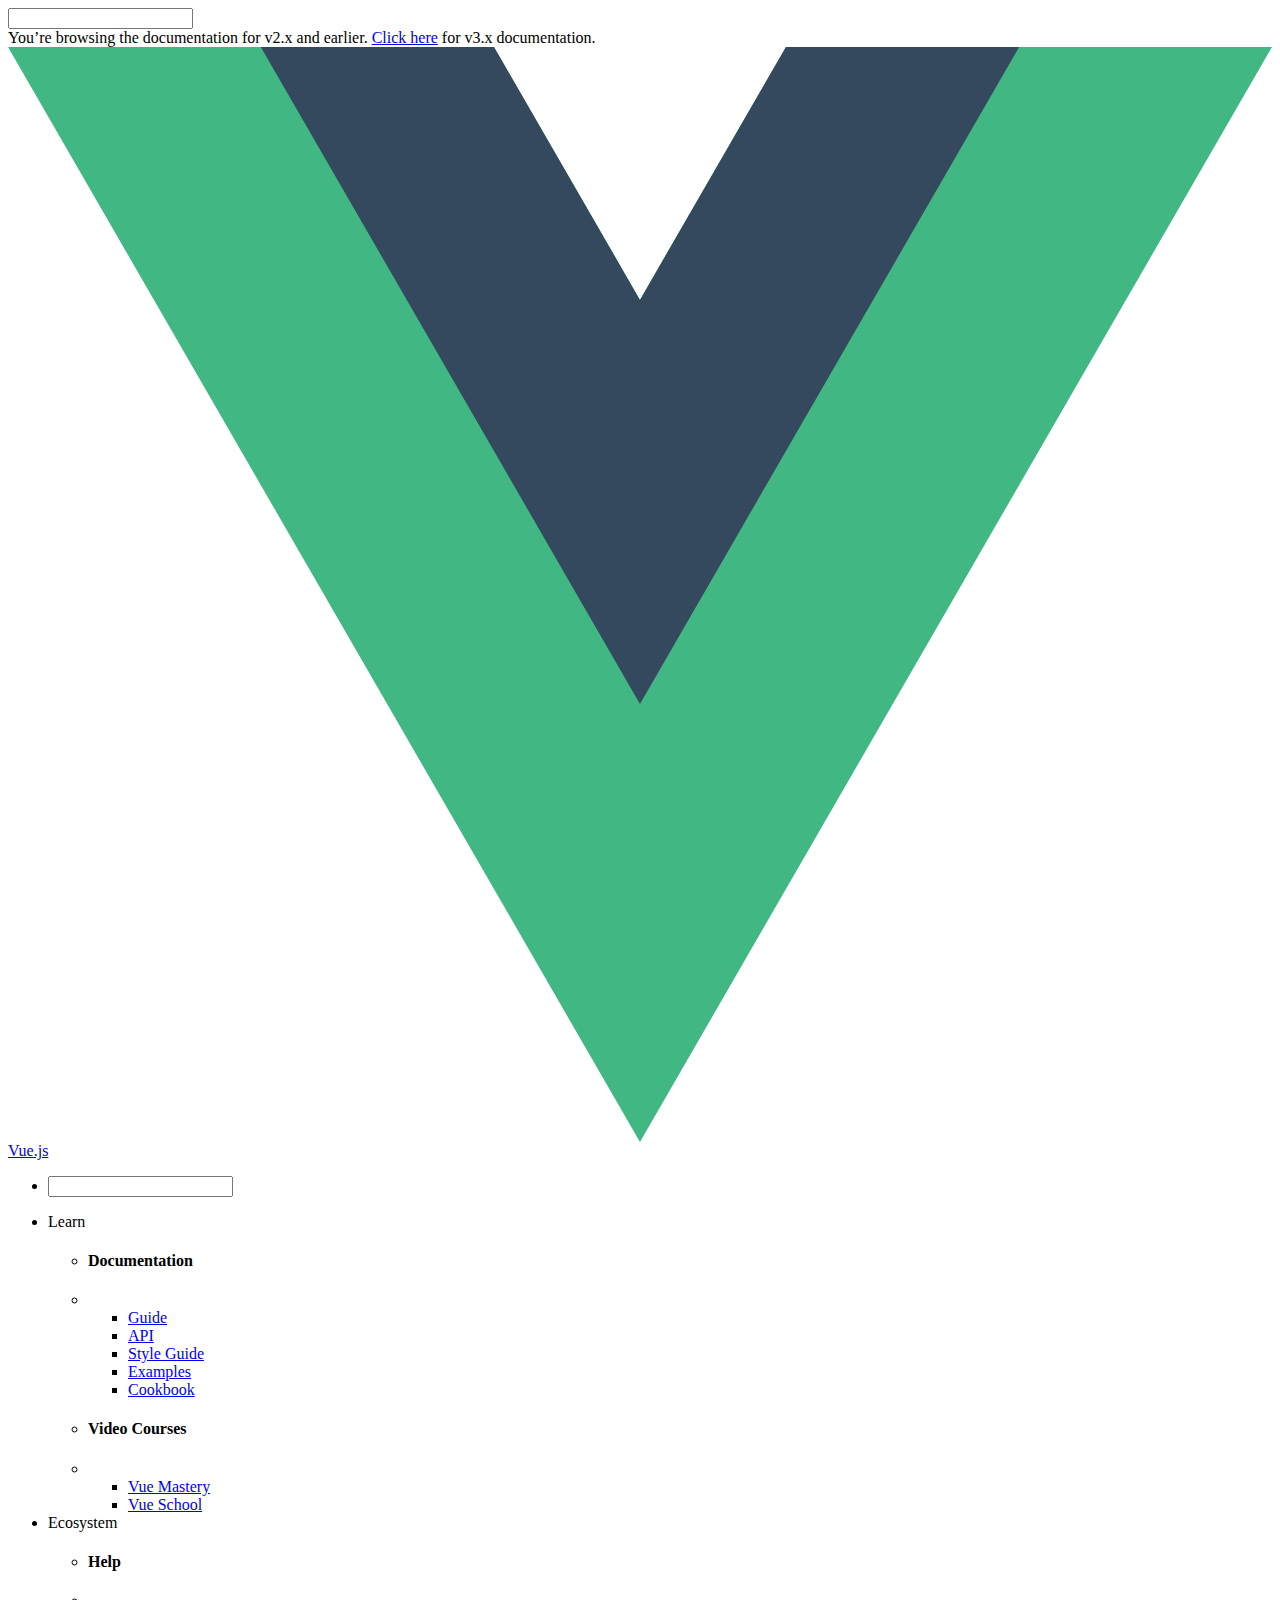
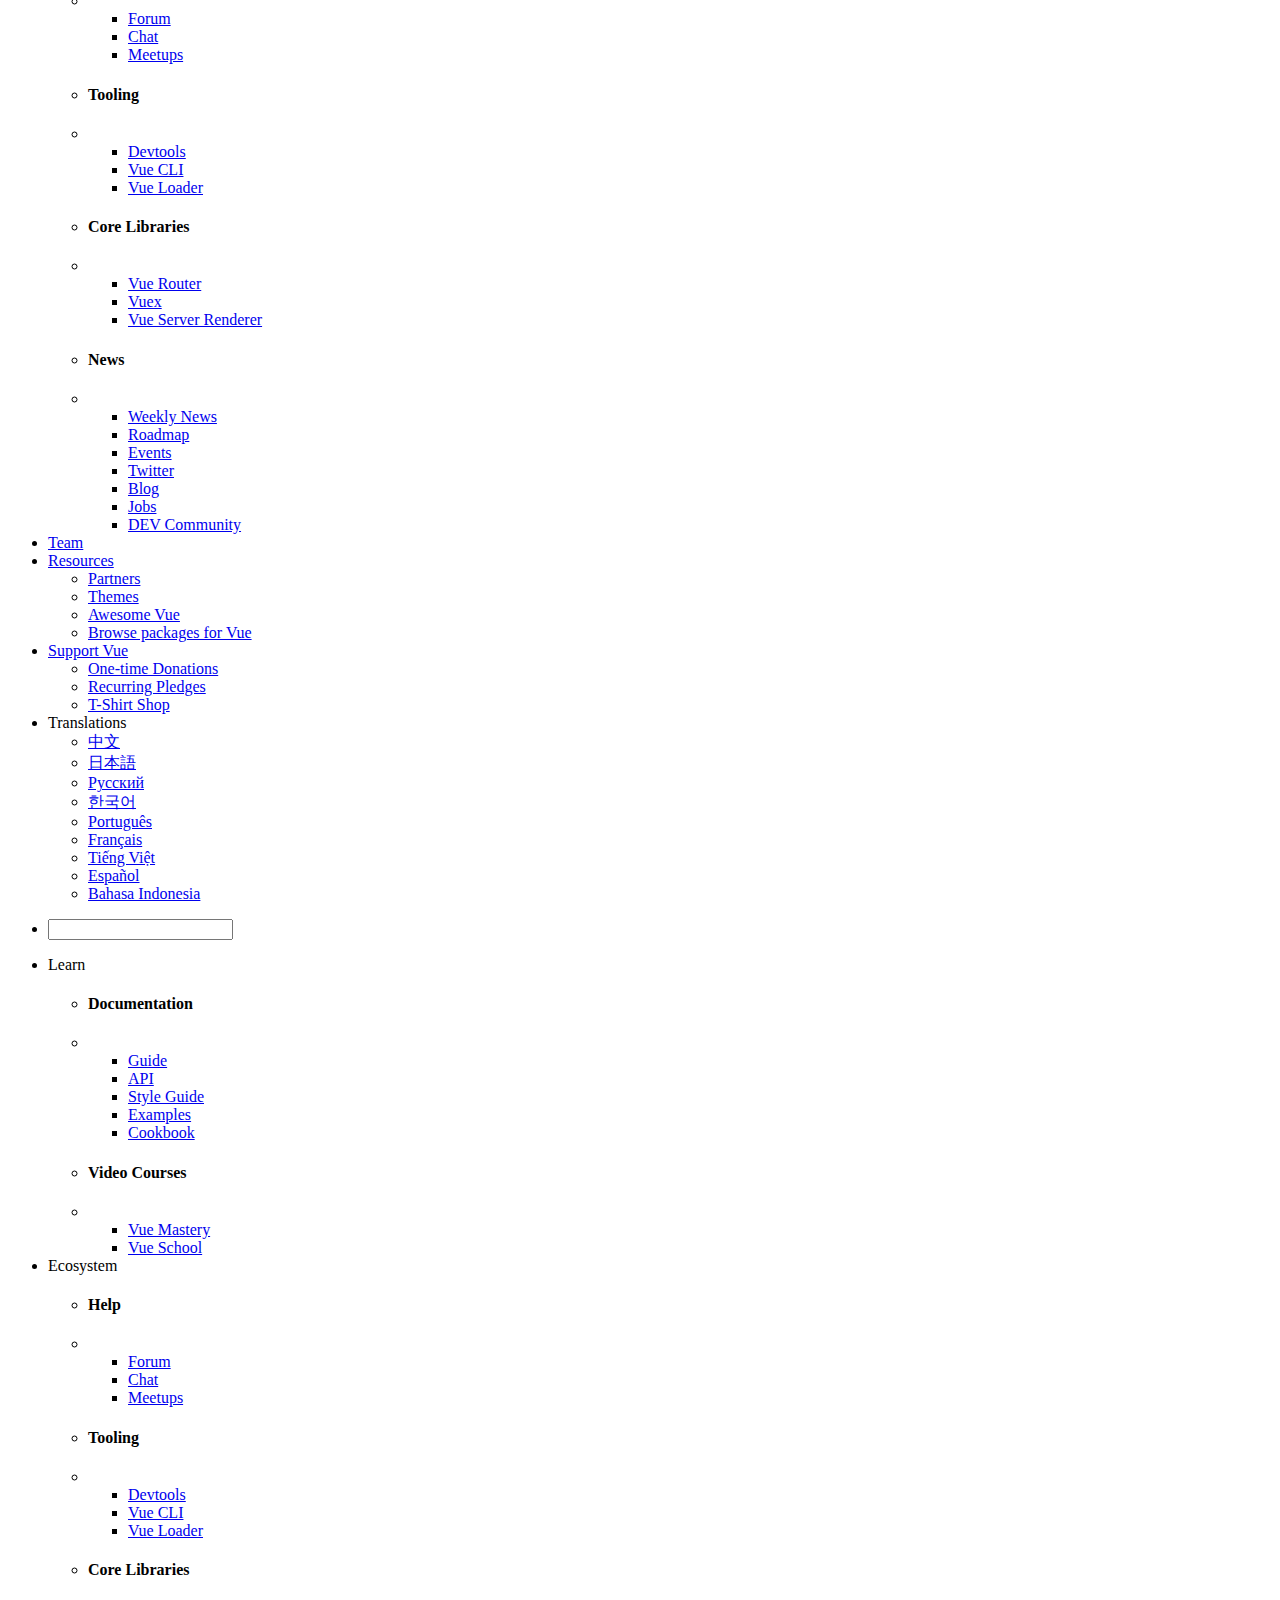
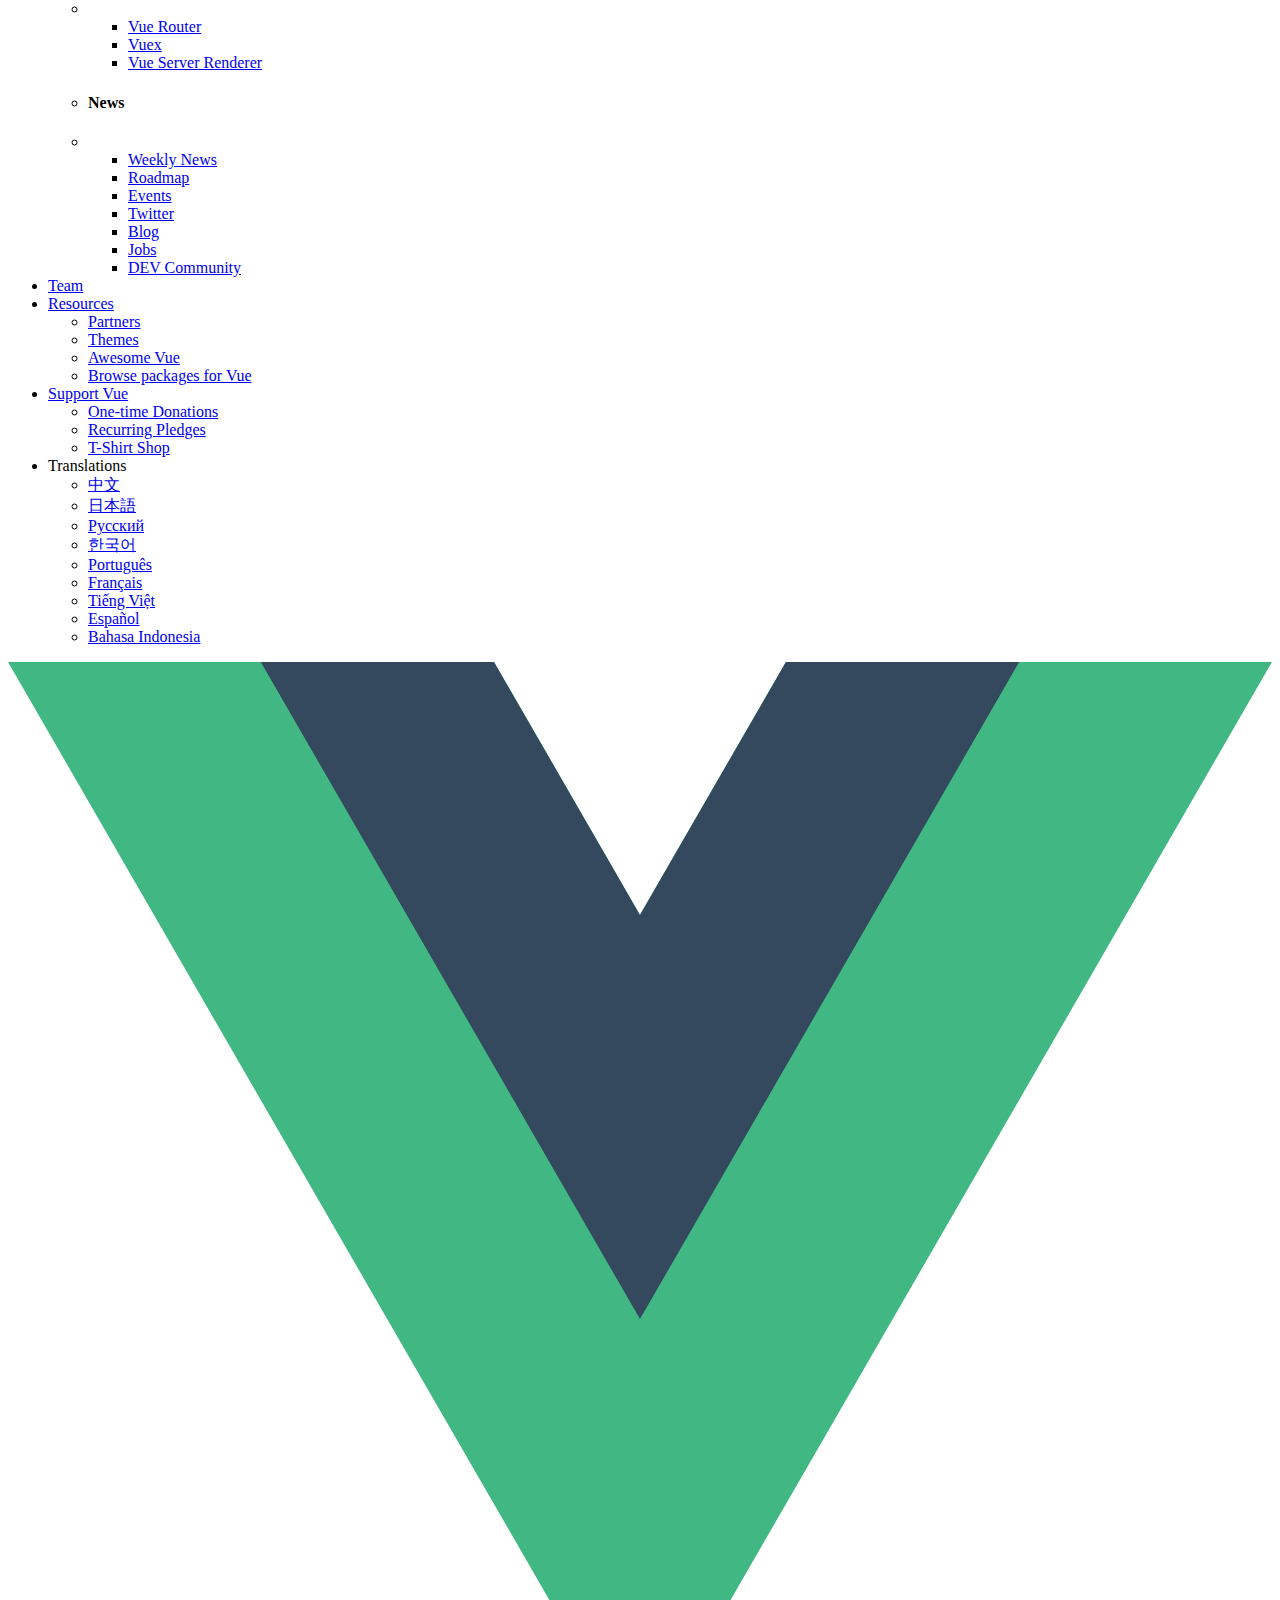
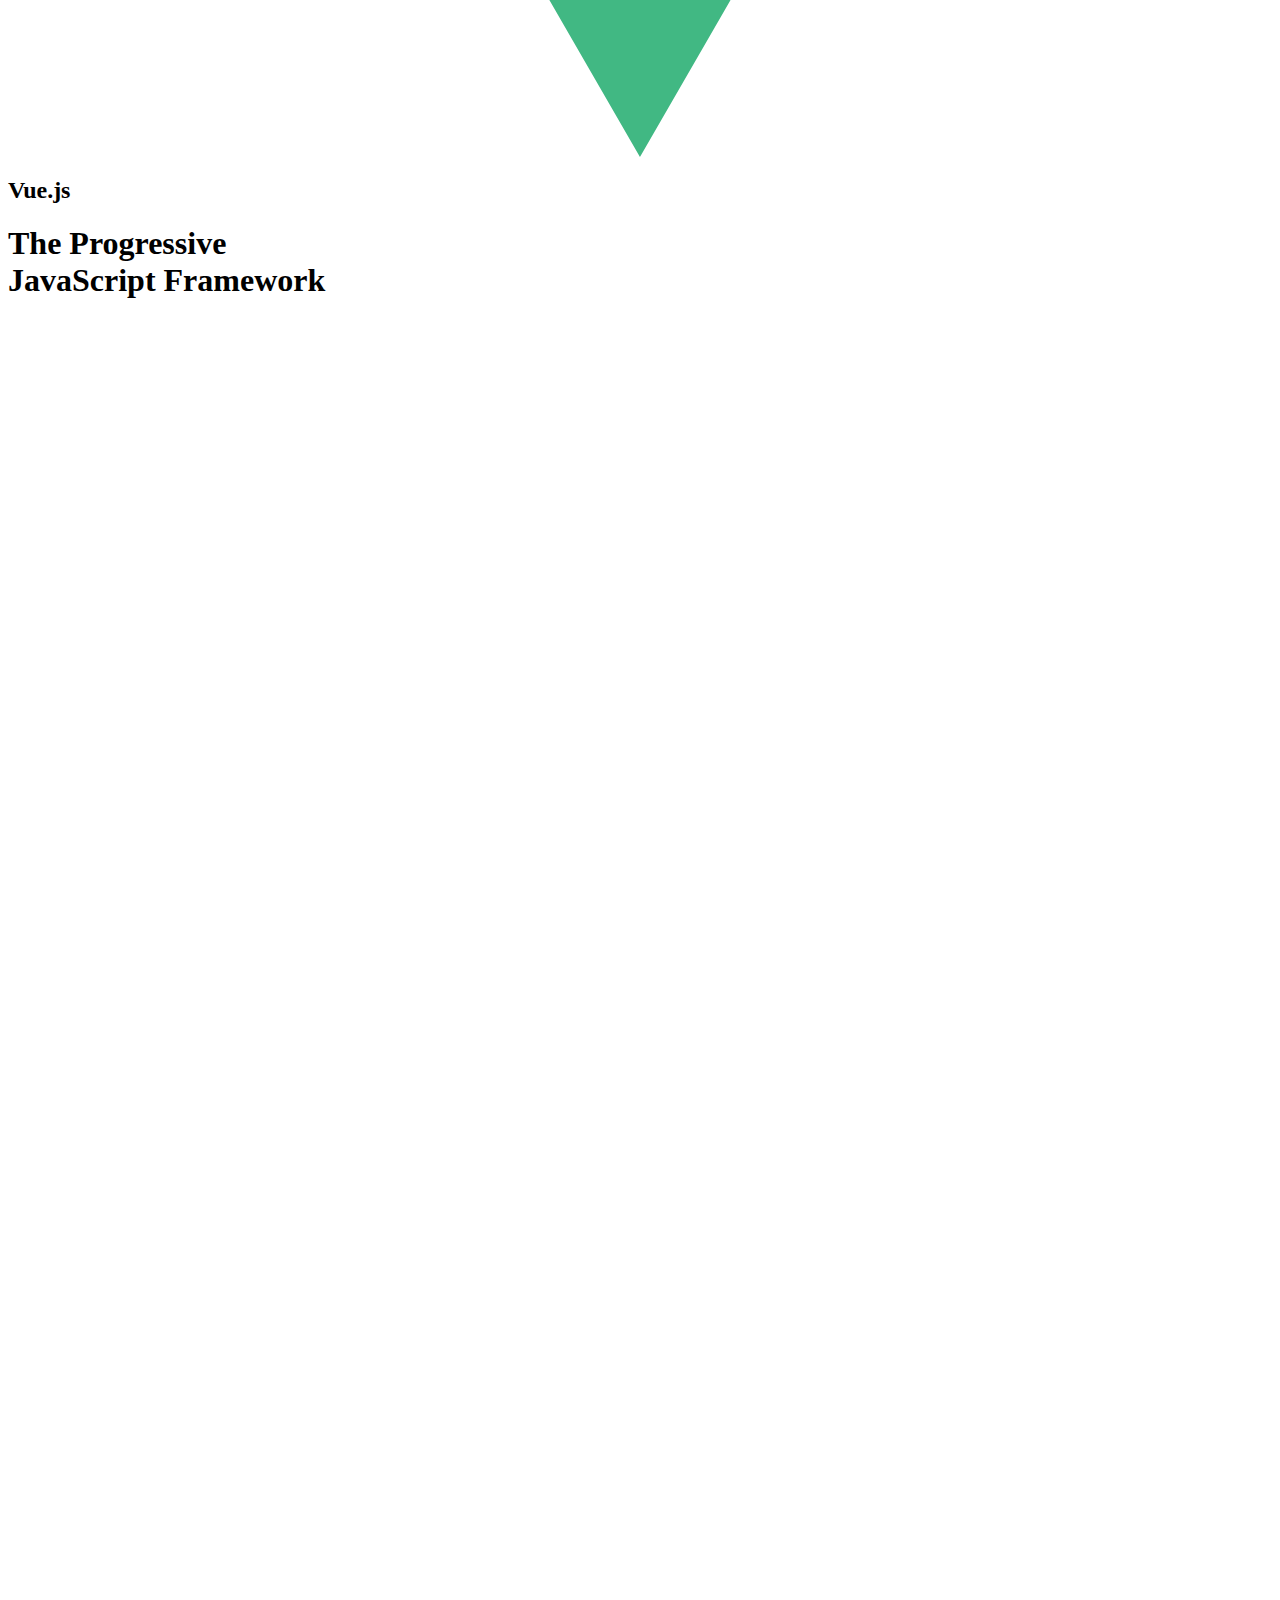
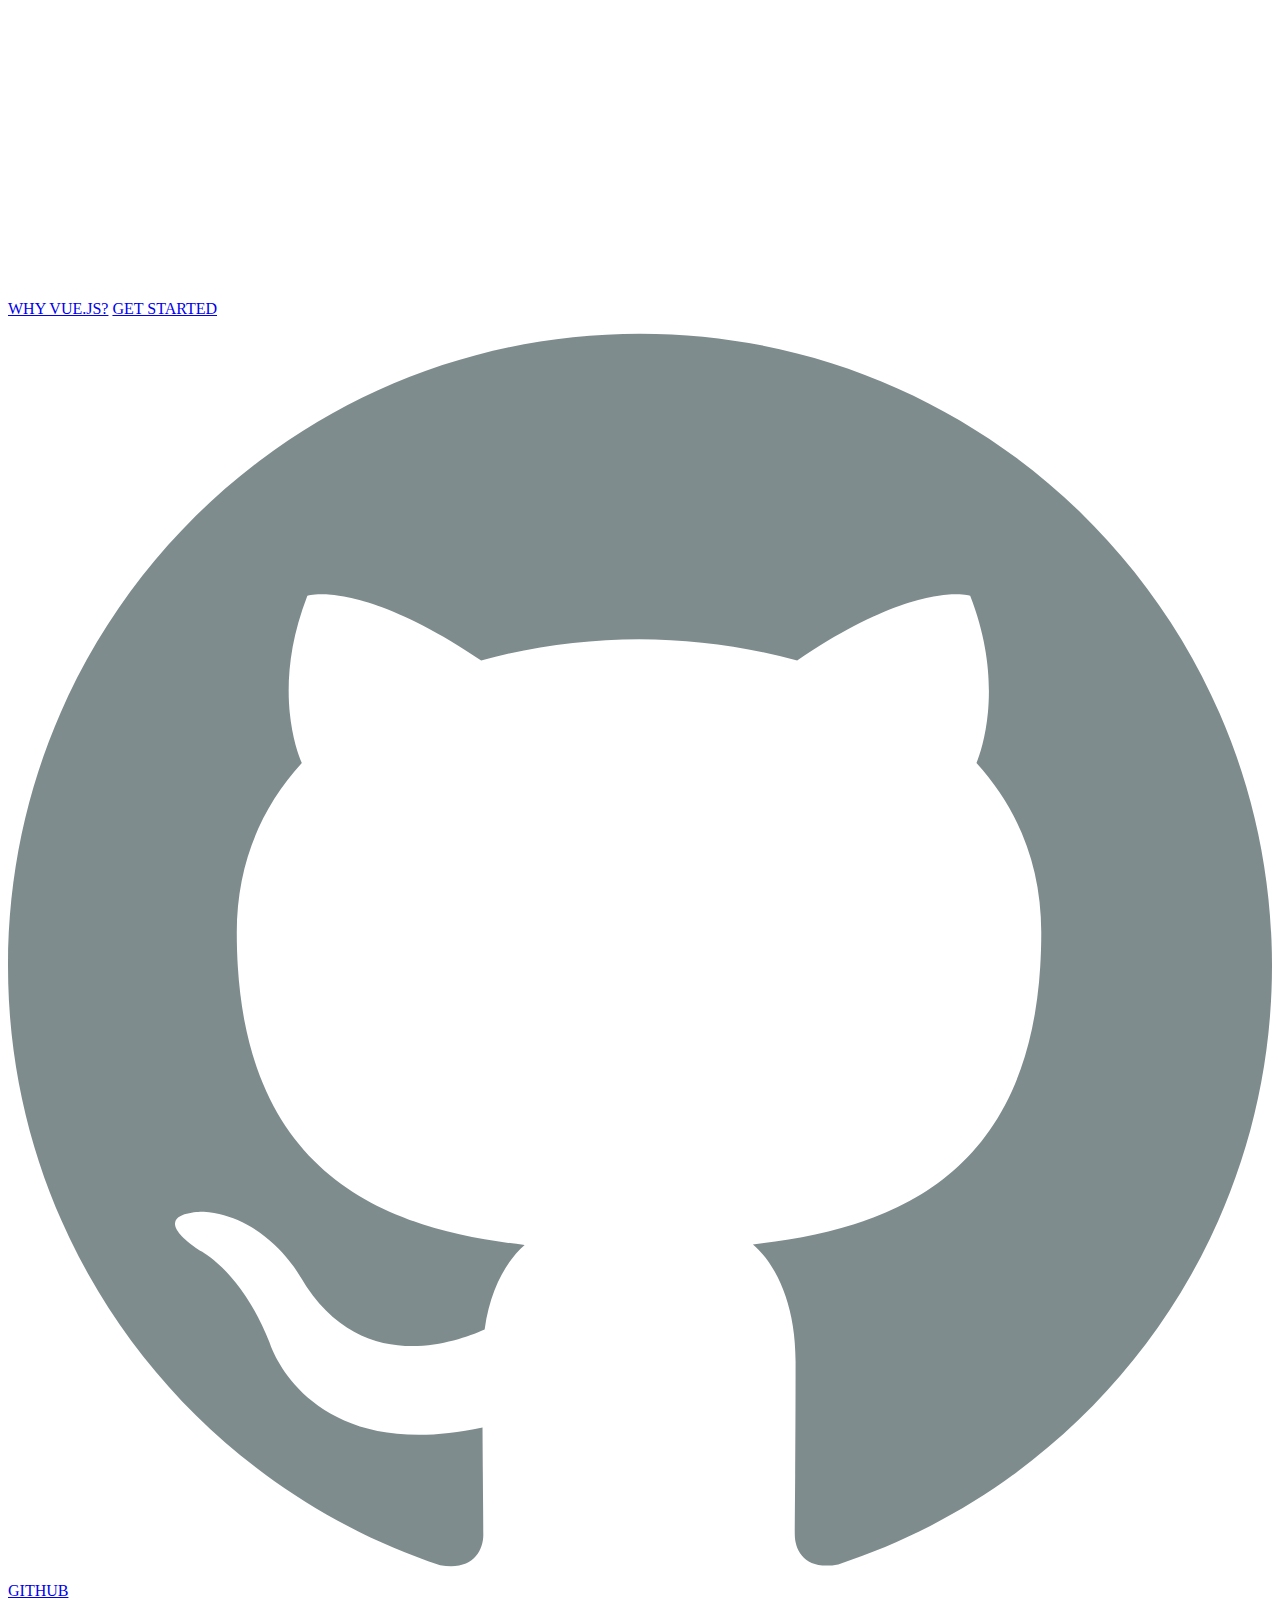
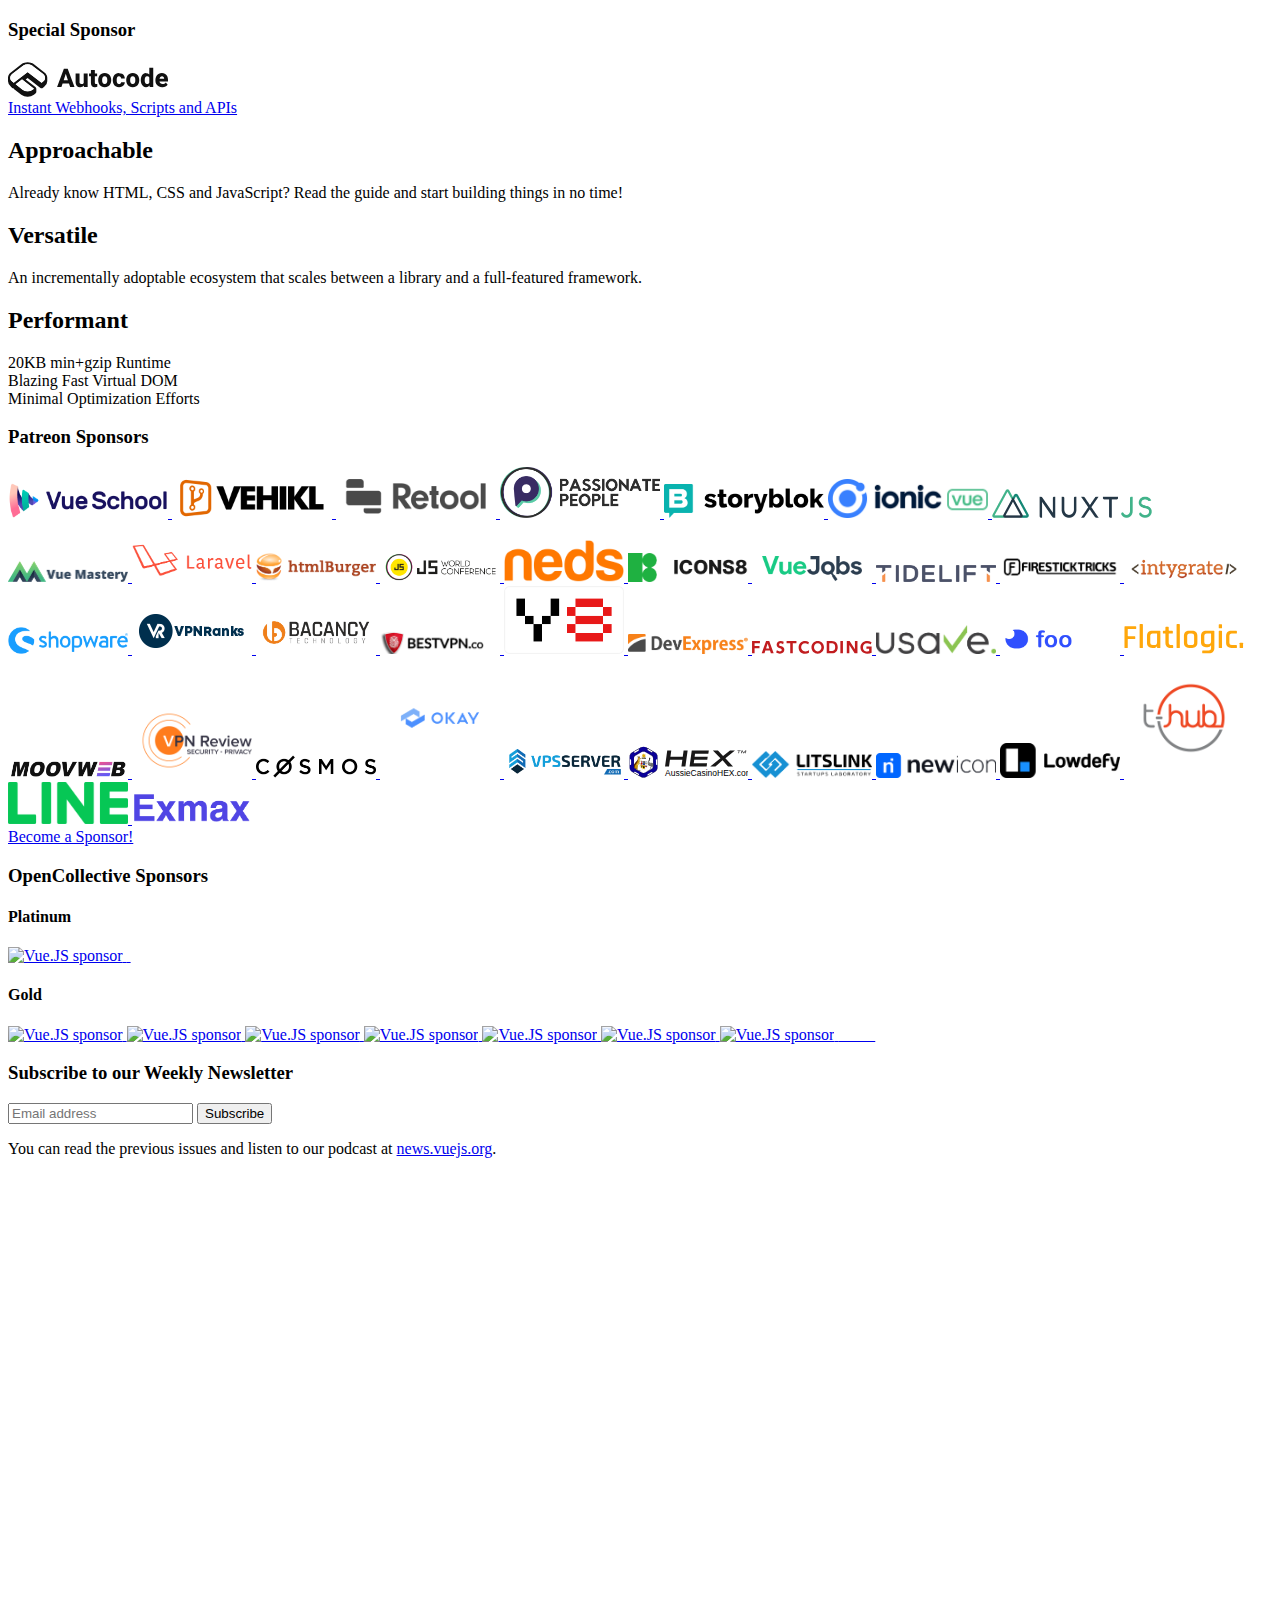
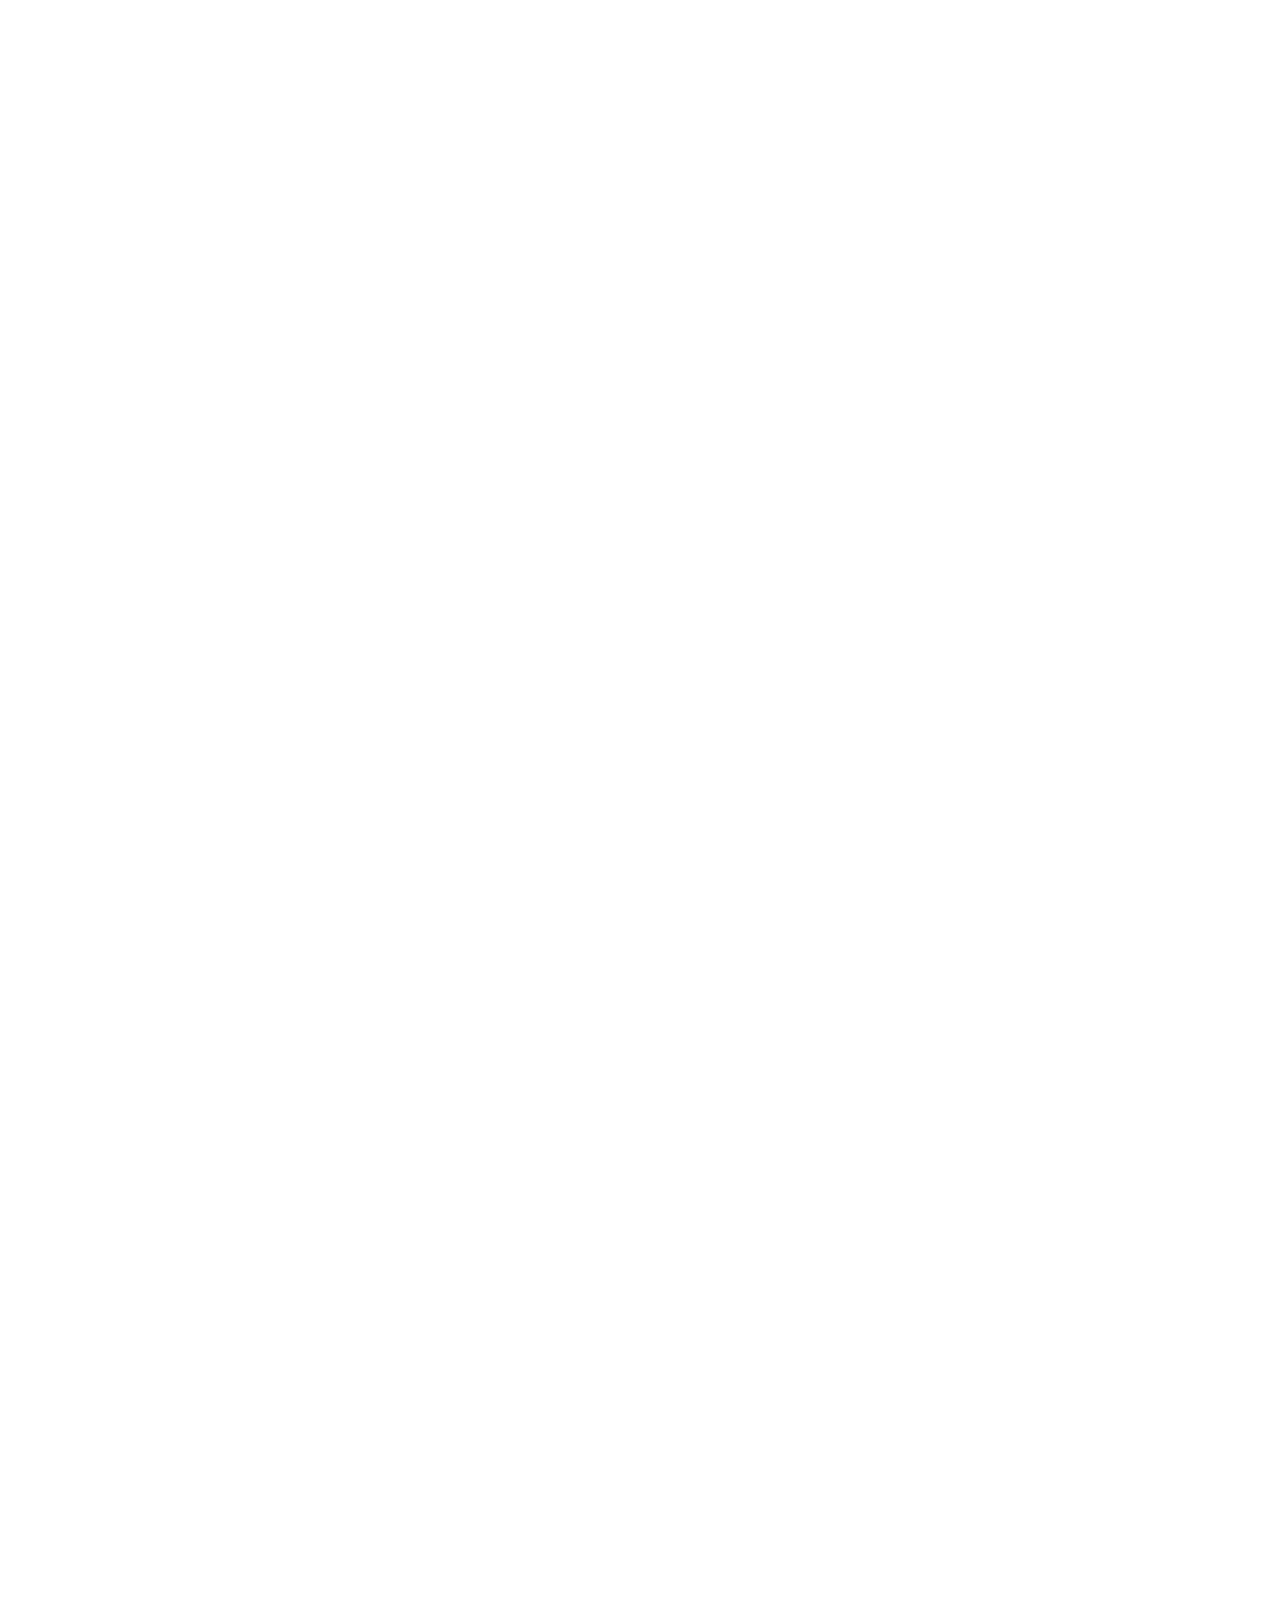
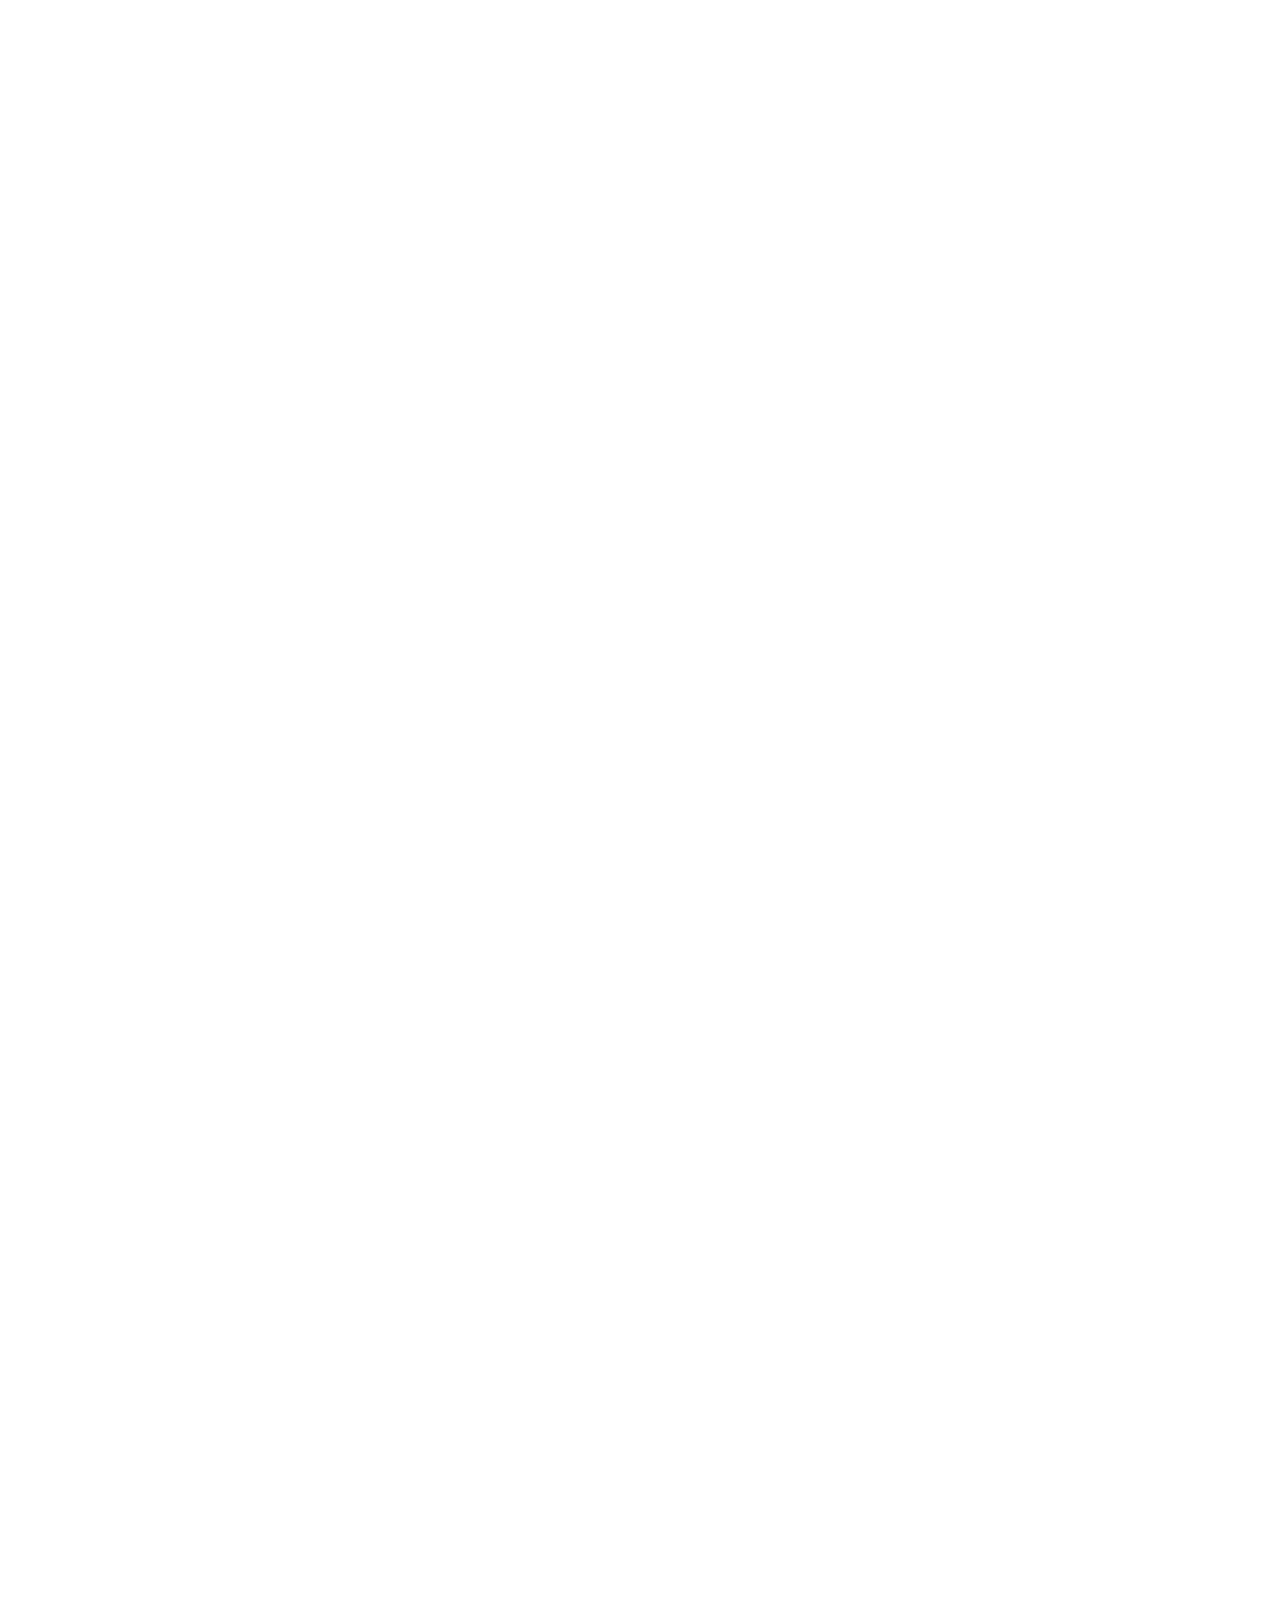
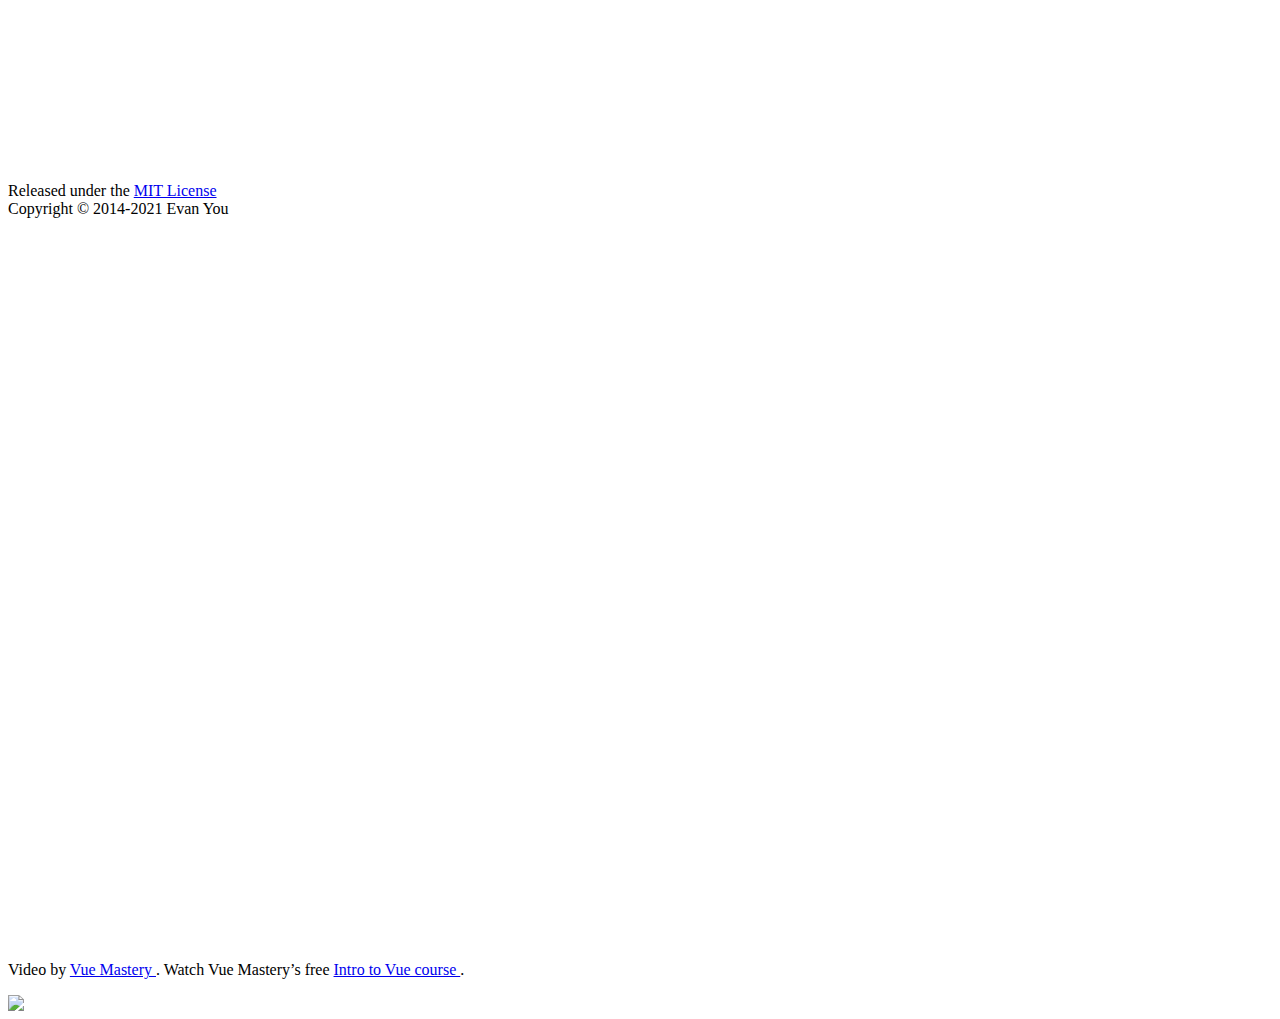
==== commit 81c49cb2: "biji" ====
--- a/Dmeo.html
+++ b/Dmeo.html
@@ -1,3 +1,8 @@
+
+
+
+<input type="text" id="search-query-nav" class="search-query st-default-search-input aa-input" aria-label="Search" autocomplete="off" spellcheck="false" role="combobox" aria-autocomplete="list" aria-expanded="false" aria-owns="algolia-autocomplete-listbox-0" dir="auto" style="">
+
 <body class="">
     <div id="mobile-bar" class="top">
       <a class="menu-button"></a>
@@ -19,7 +24,7 @@
   <form id="search-form">
     <input type="text" id="search-query-nav" class="search-query st-default-search-input aa-input" aria-label="Search" autocomplete="off" spellcheck="false" role="combobox" aria-autocomplete="list" aria-expanded="false" aria-owns="algolia-autocomplete-listbox-0" dir="auto" style=""><pre aria-hidden="true" style="position: absolute; visibility: hidden; white-space: pre; font-family: Arial; font-size: 13.3333px; font-style: normal; font-variant: normal; font-weight: 400; word-spacing: 0px; letter-spacing: normal; text-indent: 0px; text-rendering: auto; text-transform: none;"></pre>
   </form>
-</li>
+        </li>
 <li class="nav-dropdown-container learn">
   <a class="nav-link">Learn</a><span class="arrow"></span>
   <ul class="nav-dropdown">
@@ -313,128 +318,128 @@
 
   <div id="sponsors">
     <div class="inner">
-      <h3>Patreon Sponsors</h3>
-
-<a href="https://vueschool.io/?utm_source=Vuejs.org&amp;utm_medium=Banner&amp;utm_campaign=Sponsored%20Banner&amp;utm_content=V1" target="_blank" rel="sponsored noopener" style="width: 160px;">
-  <img src="/images/vueschool.png" style="width: 160px;" alt="VueSchool">
-</a>
-<a href="https://vehikl.com/" target="_blank" rel="sponsored noopener" style="width: 160px;">
-  <img src="/images/vehikl.png" style="width: 160px;" alt="Vehikl">
-</a>
-<a href="https://retool.com/?utm_source=sponsor&amp;utm_campaign=vue" target="_blank" rel="sponsored noopener" style="width: 160px;">
-  <img src="/images/retool.png" style="width: 160px;" alt="Retool">
-</a>
-<a href="https://passionatepeople.io/" target="_blank" rel="sponsored noopener" style="width: 160px;">
-  <img src="/images/passionate_people.png" style="width: 160px;" alt="Passionate People">
-</a>
-<a href="https://www.storyblok.com" target="_blank" rel="sponsored noopener" style="width: 160px;">
-  <img src="/images/storyblok.png" style="width: 160px;" alt="Storyblok">
-</a>
-<a href="https://ionicframework.com/vue?utm_source=partner&amp;utm_medium=referral&amp;utm_campaign=vuesponsorship&amp;utm_content=vuedocs" target="_blank" rel="sponsored noopener" style="width: 160px;">
-  <img src="/images/ionic.png" style="width: 160px;" alt="Ionic">
-</a>
-<a href="https://nuxtjs.org/" target="_blank" rel="sponsored noopener" style="width: 160px;">
-  <img src="/images/nuxt.png" style="width: 160px;" alt="Nuxt">
-</a>
-<br>
-<br>
-<a href="https://www.vuemastery.com/" target="_blank" rel="sponsored noopener" style="width: 120px;">
-  <img src="/images/vuemastery.png" style="width: 120px;" alt="VueMastery">
-</a>
-<a href="https://laravel.com" target="_blank" rel="sponsored noopener" style="width: 120px;">
-  <img src="/images/laravel.png" style="width: 120px;" alt="Laravel">
-</a>
-<a href="https://htmlburger.com" target="_blank" rel="sponsored noopener" style="width: 120px;">
-  <img src="/images/html_burger.png" style="width: 120px;" alt="HTML Burger">
-</a>
-<a href="https://www.frontenddeveloperlove.com/" target="_blank" rel="sponsored noopener" style="width: 120px;">
-  <img src="/images/frontendlove.png" style="width: 120px;" alt="FrontendLove">
-</a>
-<a href="https://neds.com.au/" target="_blank" rel="sponsored noopener" style="width: 120px;">
-  <img src="/images/neds.png" style="width: 120px;" alt="Neds">
-</a>
-<a href="https://icons8.com/" target="_blank" rel="sponsored noopener" style="width: 120px;">
-  <img src="/images/icons_8.png" style="width: 120px;" alt="Icons 8">
-</a>
-<a href="https://vuejobs.com/?ref=vuejs" target="_blank" rel="sponsored noopener" style="width: 120px;">
-  <img src="/images/vuejobs.png" style="width: 120px;" alt="VueJobs">
-</a>
-<a href="https://tidelift.com/subscription/npm/vue" target="_blank" rel="sponsored noopener" style="width: 120px;">
-  <img src="/images/tidelift.png" style="width: 120px;" alt="Tidelift">
-</a>
-<a href="https://www.firesticktricks.com/" target="_blank" rel="sponsored noopener" style="width: 120px;">
-  <img src="/images/firestick_tricks.png" style="width: 120px;" alt="Firestick Tricks">
-</a>
-<a href="https://intygrate.com/" target="_blank" rel="sponsored noopener" style="width: 120px;">
-  <img src="/images/intygrate.png" style="width: 120px;" alt="Intygrate">
-</a>
-<a href="http://en.shopware.com/" target="_blank" rel="sponsored noopener" style="width: 120px;">
-  <img src="/images/shopware_ag.png" style="width: 120px;" alt="shopware AG">
-</a>
-<a href="https://www.vpnranks.com/" target="_blank" rel="sponsored noopener" style="width: 120px;">
-  <img src="/images/vpnranks.png" style="width: 120px;" alt="VPNRanks">
-</a>
-<a href="https://www.bacancytechnology.com/hire-vuejs-developer" target="_blank" rel="sponsored noopener" style="width: 120px;">
-  <img src="/images/bacancy_technology.png" style="width: 120px;" alt="Bacancy Technology">
-</a>
-<a href="https://www.bestvpn.co/" target="_blank" rel="sponsored noopener" style="width: 120px;">
-  <img src="/images/bestvpn_co.png" style="width: 120px;" alt="BestVPN.co">
-</a>
-<a href="https://www.y8.com/" target="_blank" rel="sponsored noopener" style="width: 120px;">
-  <img src="/images/y8.png" style="width: 120px;" alt="Y8">
-</a>
-<a href="https://js.devexpress.com/" target="_blank" rel="sponsored noopener" style="width: 120px;">
-  <img src="/images/devexpress.png" style="width: 120px;" alt="DevExpress">
-</a>
-<a href="https://fastcoding.jp/javascript/ " target="_blank" rel="sponsored noopener" style="width: 120px;">
-  <img src="/images/fastcoding_inc.svg" style="width: 120px;" alt="FASTCODING Inc">
-</a>
-<a href="https://usave.co.uk/utilities/broadband" target="_blank" rel="sponsored noopener" style="width: 120px;">
-  <img src="/images/usave.png" style="width: 120px;" alt="usave">
-</a>
-<a href="https://www.foo.software" target="_blank" rel="sponsored noopener" style="width: 120px;">
-  <img src="/images/foo.png" style="width: 120px;" alt="Foo">
-</a>
-<a href="https://flatlogic.com/templates" target="_blank" rel="sponsored noopener" style="width: 120px;">
-  <img src="/images/flatlogic_templates.svg" style="width: 120px;" alt="Flatlogic Templates">
-</a>
-<a href="http://moovweb.com/" target="_blank" rel="sponsored noopener" style="width: 120px;">
-  <img src="/images/moovweb.png" style="width: 120px;" alt="Moovweb">
-</a>
-<a href="https://vpn-review.com/netflix-vpn" target="_blank" rel="sponsored noopener" style="width: 120px;">
-  <img src="/images/vpn_review.png" style="width: 120px;" alt="VPN Review">
-</a>
-<a href="https://cosmos.network/" target="_blank" rel="sponsored noopener" style="width: 120px;">
-  <img src="/images/tendermint.png" style="width: 120px;" alt="Tendermint">
-</a>
-<a href="https://www.okayhq.com/" target="_blank" rel="sponsored noopener" style="width: 120px;">
-  <img src="/images/okay.png" style="width: 120px;" alt="Okay">
-</a>
-<a href="https://www.vpsserver.com" target="_blank" rel="sponsored noopener" style="width: 120px;">
-  <img src="/images/vpsserver_com.png" style="width: 120px;" alt="VPSServer.com">
-</a>
-<a href="https://aussiecasinohex.com/" target="_blank" rel="sponsored noopener" style="width: 120px;">
-  <img src="/images/aussiecasinohex.svg" style="width: 120px;" alt="AussieCasinoHEX">
-</a>
-<a href="https://litslink.com" target="_blank" rel="sponsored noopener" style="width: 120px;">
-  <img src="/images/litslink.png" style="width: 120px;" alt="LITSLINK">
-</a>
-<a href="https://newicon.net" target="_blank" rel="sponsored noopener" style="width: 120px;">
-  <img src="/images/newicon.png" style="width: 120px;" alt="Newicon">
-</a>
-<a href="https://lowdefy.com?k=w432" target="_blank" rel="sponsored noopener" style="width: 120px;">
-  <img src="/images/lowdefy.png" style="width: 120px;" alt="Lowdefy">
-</a>
-<a href="https://quickbookstoolhub.com/" target="_blank" rel="sponsored noopener" style="width: 120px;">
-  <img src="/images/quickbooks_tool_hub.png" style="width: 120px;" alt="Quickbooks Tool Hub">
-</a>
-<a href="https://linecorp.com" target="_blank" rel="sponsored noopener" style="width: 120px;">
-  <img src="/images/line_corporation.png" style="width: 120px;" alt="LINE Corporation">
-</a>
-<a href="https://exmax.it/" target="_blank" rel="sponsored noopener" style="width: 120px;">
-  <img src="/images/exmax.png" style="width: 120px;" alt="Exmax">
-</a>
-<br>
+
+        <h3>Patreon Sponsors</h3>
+        <a href="https://vueschool.io/?utm_source=Vuejs.org&amp;utm_medium=Banner&amp;utm_campaign=Sponsored%20Banner&amp;utm_content=V1" target="_blank" rel="sponsored noopener" style="width: 160px;">
+        <img src="/images/vueschool.png" style="width: 160px;" alt="VueSchool">
+        </a>
+        <a href="https://vehikl.com/" target="_blank" rel="sponsored noopener" style="width: 160px;">
+        <img src="/images/vehikl.png" style="width: 160px;" alt="Vehikl">
+        </a>
+        <a href="https://retool.com/?utm_source=sponsor&amp;utm_campaign=vue" target="_blank" rel="sponsored noopener" style="width: 160px;">
+        <img src="/images/retool.png" style="width: 160px;" alt="Retool">
+        </a>
+        <a href="https://passionatepeople.io/" target="_blank" rel="sponsored noopener" style="width: 160px;">
+        <img src="/images/passionate_people.png" style="width: 160px;" alt="Passionate People">
+        </a>
+        <a href="https://www.storyblok.com" target="_blank" rel="sponsored noopener" style="width: 160px;">
+        <img src="/images/storyblok.png" style="width: 160px;" alt="Storyblok">
+        </a>
+        <a href="https://ionicframework.com/vue?utm_source=partner&amp;utm_medium=referral&amp;utm_campaign=vuesponsorship&amp;utm_content=vuedocs" target="_blank" rel="sponsored noopener" style="width: 160px;">
+        <img src="/images/ionic.png" style="width: 160px;" alt="Ionic">
+        </a>
+        <a href="https://nuxtjs.org/" target="_blank" rel="sponsored noopener" style="width: 160px;">
+        <img src="/images/nuxt.png" style="width: 160px;" alt="Nuxt">
+        </a>
+        <br>
+        <br>
+        <a href="https://www.vuemastery.com/" target="_blank" rel="sponsored noopener" style="width: 120px;">
+        <img src="/images/vuemastery.png" style="width: 120px;" alt="VueMastery">
+        </a>
+        <a href="https://laravel.com" target="_blank" rel="sponsored noopener" style="width: 120px;">
+        <img src="/images/laravel.png" style="width: 120px;" alt="Laravel">
+        </a>
+        <a href="https://htmlburger.com" target="_blank" rel="sponsored noopener" style="width: 120px;">
+        <img src="/images/html_burger.png" style="width: 120px;" alt="HTML Burger">
+        </a>
+        <a href="https://www.frontenddeveloperlove.com/" target="_blank" rel="sponsored noopener" style="width: 120px;">
+        <img src="/images/frontendlove.png" style="width: 120px;" alt="FrontendLove">
+        </a>
+        <a href="https://neds.com.au/" target="_blank" rel="sponsored noopener" style="width: 120px;">
+        <img src="/images/neds.png" style="width: 120px;" alt="Neds">
+        </a>
+        <a href="https://icons8.com/" target="_blank" rel="sponsored noopener" style="width: 120px;">
+        <img src="/images/icons_8.png" style="width: 120px;" alt="Icons 8">
+        </a>
+        <a href="https://vuejobs.com/?ref=vuejs" target="_blank" rel="sponsored noopener" style="width: 120px;">
+        <img src="/images/vuejobs.png" style="width: 120px;" alt="VueJobs">
+        </a>
+        <a href="https://tidelift.com/subscription/npm/vue" target="_blank" rel="sponsored noopener" style="width: 120px;">
+        <img src="/images/tidelift.png" style="width: 120px;" alt="Tidelift">
+        </a>
+        <a href="https://www.firesticktricks.com/" target="_blank" rel="sponsored noopener" style="width: 120px;">
+        <img src="/images/firestick_tricks.png" style="width: 120px;" alt="Firestick Tricks">
+        </a>
+        <a href="https://intygrate.com/" target="_blank" rel="sponsored noopener" style="width: 120px;">
+        <img src="/images/intygrate.png" style="width: 120px;" alt="Intygrate">
+        </a>
+        <a href="http://en.shopware.com/" target="_blank" rel="sponsored noopener" style="width: 120px;">
+        <img src="/images/shopware_ag.png" style="width: 120px;" alt="shopware AG">
+        </a>
+        <a href="https://www.vpnranks.com/" target="_blank" rel="sponsored noopener" style="width: 120px;">
+        <img src="/images/vpnranks.png" style="width: 120px;" alt="VPNRanks">
+        </a>
+        <a href="https://www.bacancytechnology.com/hire-vuejs-developer" target="_blank" rel="sponsored noopener" style="width: 120px;">
+        <img src="/images/bacancy_technology.png" style="width: 120px;" alt="Bacancy Technology">
+        </a>
+        <a href="https://www.bestvpn.co/" target="_blank" rel="sponsored noopener" style="width: 120px;">
+        <img src="/images/bestvpn_co.png" style="width: 120px;" alt="BestVPN.co">
+        </a>
+        <a href="https://www.y8.com/" target="_blank" rel="sponsored noopener" style="width: 120px;">
+        <img src="/images/y8.png" style="width: 120px;" alt="Y8">
+        </a>
+        <a href="https://js.devexpress.com/" target="_blank" rel="sponsored noopener" style="width: 120px;">
+        <img src="/images/devexpress.png" style="width: 120px;" alt="DevExpress">
+        </a>
+        <a href="https://fastcoding.jp/javascript/ " target="_blank" rel="sponsored noopener" style="width: 120px;">
+        <img src="/images/fastcoding_inc.svg" style="width: 120px;" alt="FASTCODING Inc">
+        </a>
+        <a href="https://usave.co.uk/utilities/broadband" target="_blank" rel="sponsored noopener" style="width: 120px;">
+        <img src="/images/usave.png" style="width: 120px;" alt="usave">
+        </a>
+        <a href="https://www.foo.software" target="_blank" rel="sponsored noopener" style="width: 120px;">
+        <img src="/images/foo.png" style="width: 120px;" alt="Foo">
+        </a>
+        <a href="https://flatlogic.com/templates" target="_blank" rel="sponsored noopener" style="width: 120px;">
+        <img src="/images/flatlogic_templates.svg" style="width: 120px;" alt="Flatlogic Templates">
+        </a>
+        <a href="http://moovweb.com/" target="_blank" rel="sponsored noopener" style="width: 120px;">
+        <img src="/images/moovweb.png" style="width: 120px;" alt="Moovweb">
+        </a>
+        <a href="https://vpn-review.com/netflix-vpn" target="_blank" rel="sponsored noopener" style="width: 120px;">
+        <img src="/images/vpn_review.png" style="width: 120px;" alt="VPN Review">
+        </a>
+        <a href="https://cosmos.network/" target="_blank" rel="sponsored noopener" style="width: 120px;">
+        <img src="/images/tendermint.png" style="width: 120px;" alt="Tendermint">
+        </a>
+        <a href="https://www.okayhq.com/" target="_blank" rel="sponsored noopener" style="width: 120px;">
+        <img src="/images/okay.png" style="width: 120px;" alt="Okay">
+        </a>
+        <a href="https://www.vpsserver.com" target="_blank" rel="sponsored noopener" style="width: 120px;">
+        <img src="/images/vpsserver_com.png" style="width: 120px;" alt="VPSServer.com">
+        </a>
+        <a href="https://aussiecasinohex.com/" target="_blank" rel="sponsored noopener" style="width: 120px;">
+        <img src="/images/aussiecasinohex.svg" style="width: 120px;" alt="AussieCasinoHEX">
+        </a>
+        <a href="https://litslink.com" target="_blank" rel="sponsored noopener" style="width: 120px;">
+        <img src="/images/litslink.png" style="width: 120px;" alt="LITSLINK">
+        </a>
+        <a href="https://newicon.net" target="_blank" rel="sponsored noopener" style="width: 120px;">
+        <img src="/images/newicon.png" style="width: 120px;" alt="Newicon">
+        </a>
+        <a href="https://lowdefy.com?k=w432" target="_blank" rel="sponsored noopener" style="width: 120px;">
+        <img src="/images/lowdefy.png" style="width: 120px;" alt="Lowdefy">
+        </a>
+        <a href="https://quickbookstoolhub.com/" target="_blank" rel="sponsored noopener" style="width: 120px;">
+        <img src="/images/quickbooks_tool_hub.png" style="width: 120px;" alt="Quickbooks Tool Hub">
+        </a>
+        <a href="https://linecorp.com" target="_blank" rel="sponsored noopener" style="width: 120px;">
+        <img src="/images/line_corporation.png" style="width: 120px;" alt="LINE Corporation">
+        </a>
+        <a href="https://exmax.it/" target="_blank" rel="sponsored noopener" style="width: 120px;">
+        <img src="/images/exmax.png" style="width: 120px;" alt="Exmax">
+        </a>
+        <br>
 
 <a class="become-sponsor button white" href="/support-vuejs/">Become a Sponsor!</a>
 
@@ -557,7 +562,7 @@
     </a>
   </p>
   <p>Released under the <a href="https://opensource.org/licenses/MIT" target="_blank" rel="noopener">MIT License</a><br>
-  Copyright © 2014-2021 Evan You</p>
+        Copyright © 2014-2021 Evan You</p>
 </footer>
 
 <div id="video-modal" class="modal">
@@ -641,4 +646,4 @@
     })
     </script><span class="algolia-autocomplete" style="position: absolute; z-index: 100; display: none; direction: ltr;"><span class="aa-dropdown-menu" role="listbox" id="algolia-autocomplete-listbox-0" style="display: block; left: 0px; right: auto;"><div class="aa-dataset-1"></div></span></span><span class="algolia-autocomplete" style="position: absolute; z-index: 100; display: none; direction: ltr;"><span class="aa-dropdown-menu" role="listbox" id="algolia-autocomplete-listbox-2" style="display: block; left: 0px; right: auto;"><div class="aa-dataset-3"></div></span></span>
   <script>'use strict';'serviceWorker'in navigator&&navigator.serviceWorker.register('service-worker.js').then(function(a){a.onupdatefound=function(){var b=a.installing;b.onstatechange=function(){switch(b.state){case'installed':navigator.serviceWorker.controller?console.log('New or updated content is available.'):console.log('Content is now available offline!');break;case'redundant':console.error('The installing service worker became redundant.');}}}}).catch(function(a){console.error('Error during service worker registration:',a)});
-</script></body>+</script><div class="cyxy-trs-result cyxy-trs-target" id="cyxy-swt" style="left: 782.109px; top: 30px; visibility: visible; display: none;"><div class="trs-header"><div class="trs-word">You’re browsing the documentation for v2.x and earlier.</div><a href="https://fanyi.caiyunapp.com/#/?utm_source=extension&amp;utm_medium=swt_logo&amp;utm_content=logolink" target="_blank" class="cyxy-link-logo"><img src="chrome-extension://jmpepeebcbihafjjadogphmbgiffiajh/images/logo_128.png" class="cyxy-link-logo"></a><img src="chrome-extension://jmpepeebcbihafjjadogphmbgiffiajh/images/no-voice.png" class="sound-play"></div><div class="trs-sentence">您正在浏览 v2.x 和更早版本的文档。</div><audio class="cyxy-audio" id="cyxy-trs-audio"><source src="http://tts.baidu.com/text2audio?lan=en&amp;ie=UTF-8&amp;spd=5&amp;text=You%E2%80%99re%20browsing%20the%20documentation%20for%20v2.x%20and%20earlier." type="audio/mpeg"><embed height="0" width="0" src="http://tts.baidu.com/text2audio?lan=en&amp;ie=UTF-8&amp;spd=5&amp;text=You%E2%80%99re%20browsing%20the%20documentation%20for%20v2.x%20and%20earlier."></audio></div><div id="cyxy-swt-pre" style="left: 777.109px; top: 28px;"><img src="chrome-extension://jmpepeebcbihafjjadogphmbgiffiajh/images/logo_64.png"></div></body>